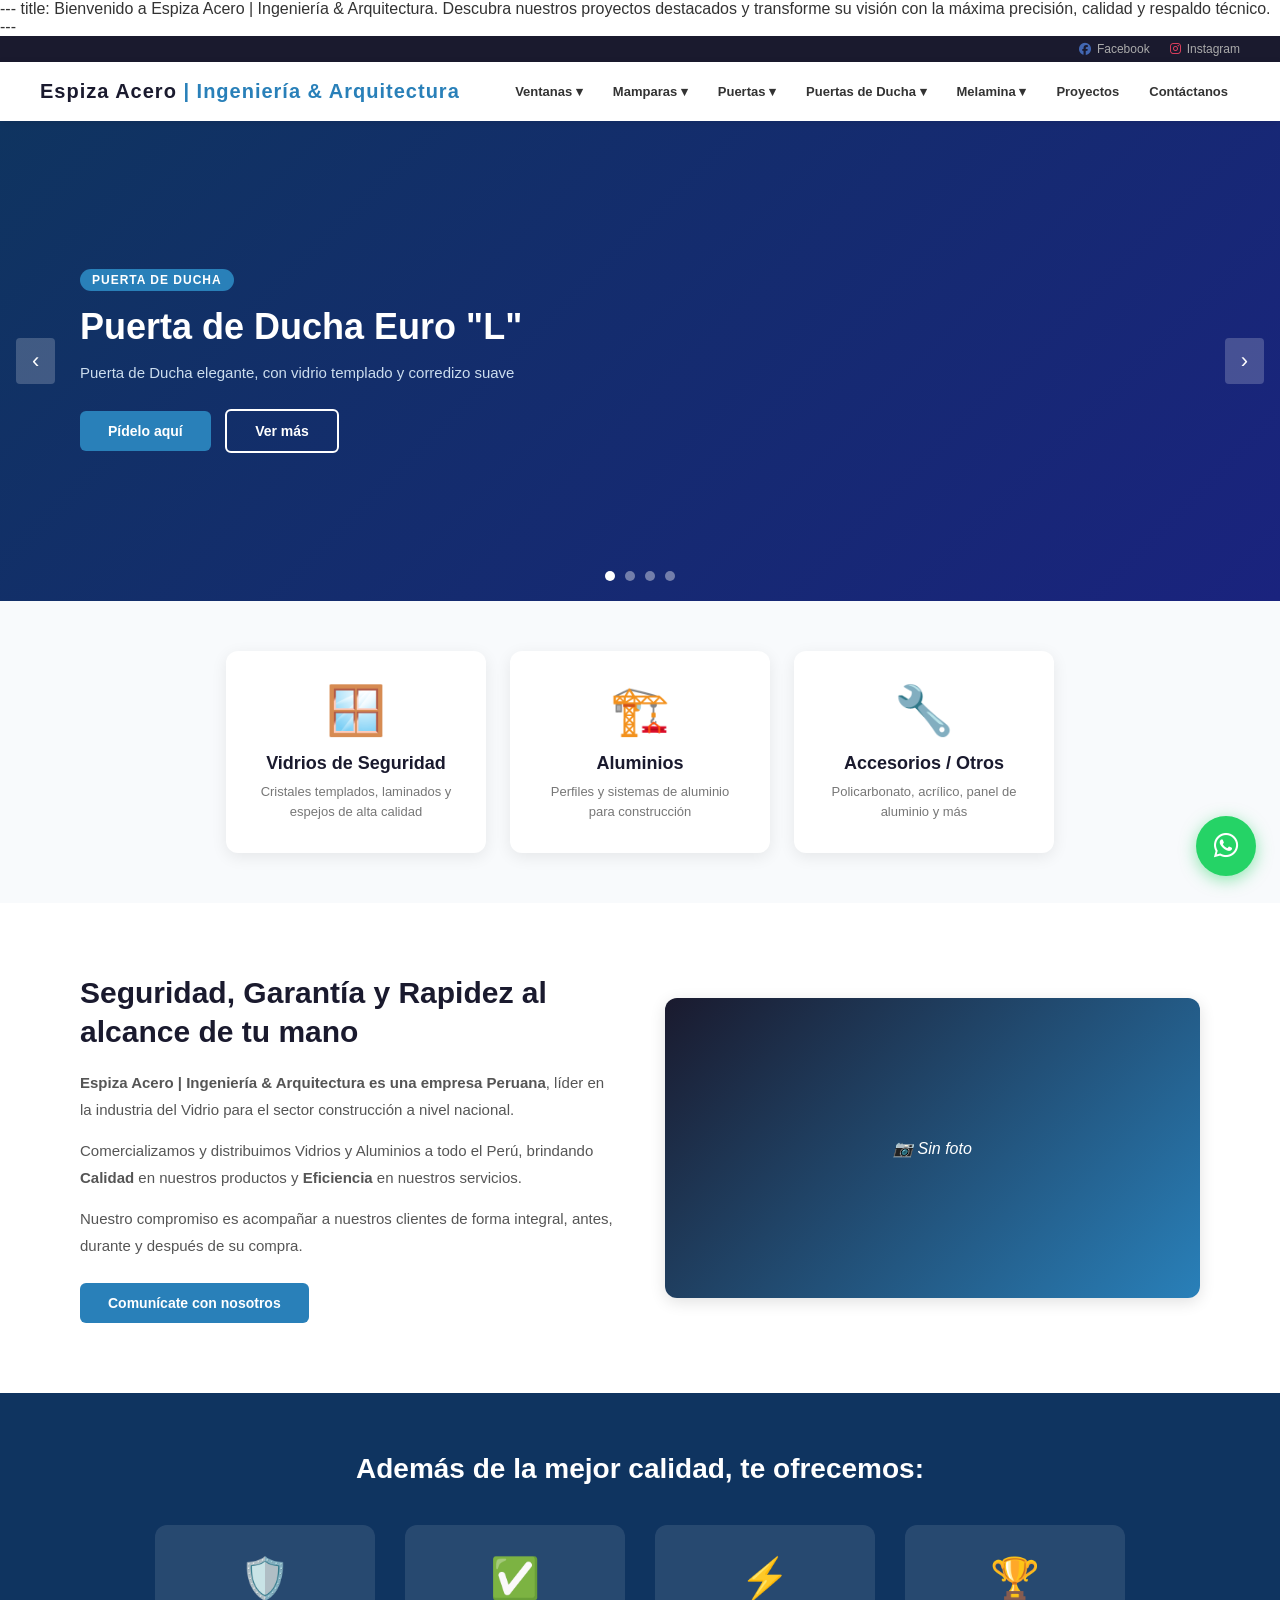
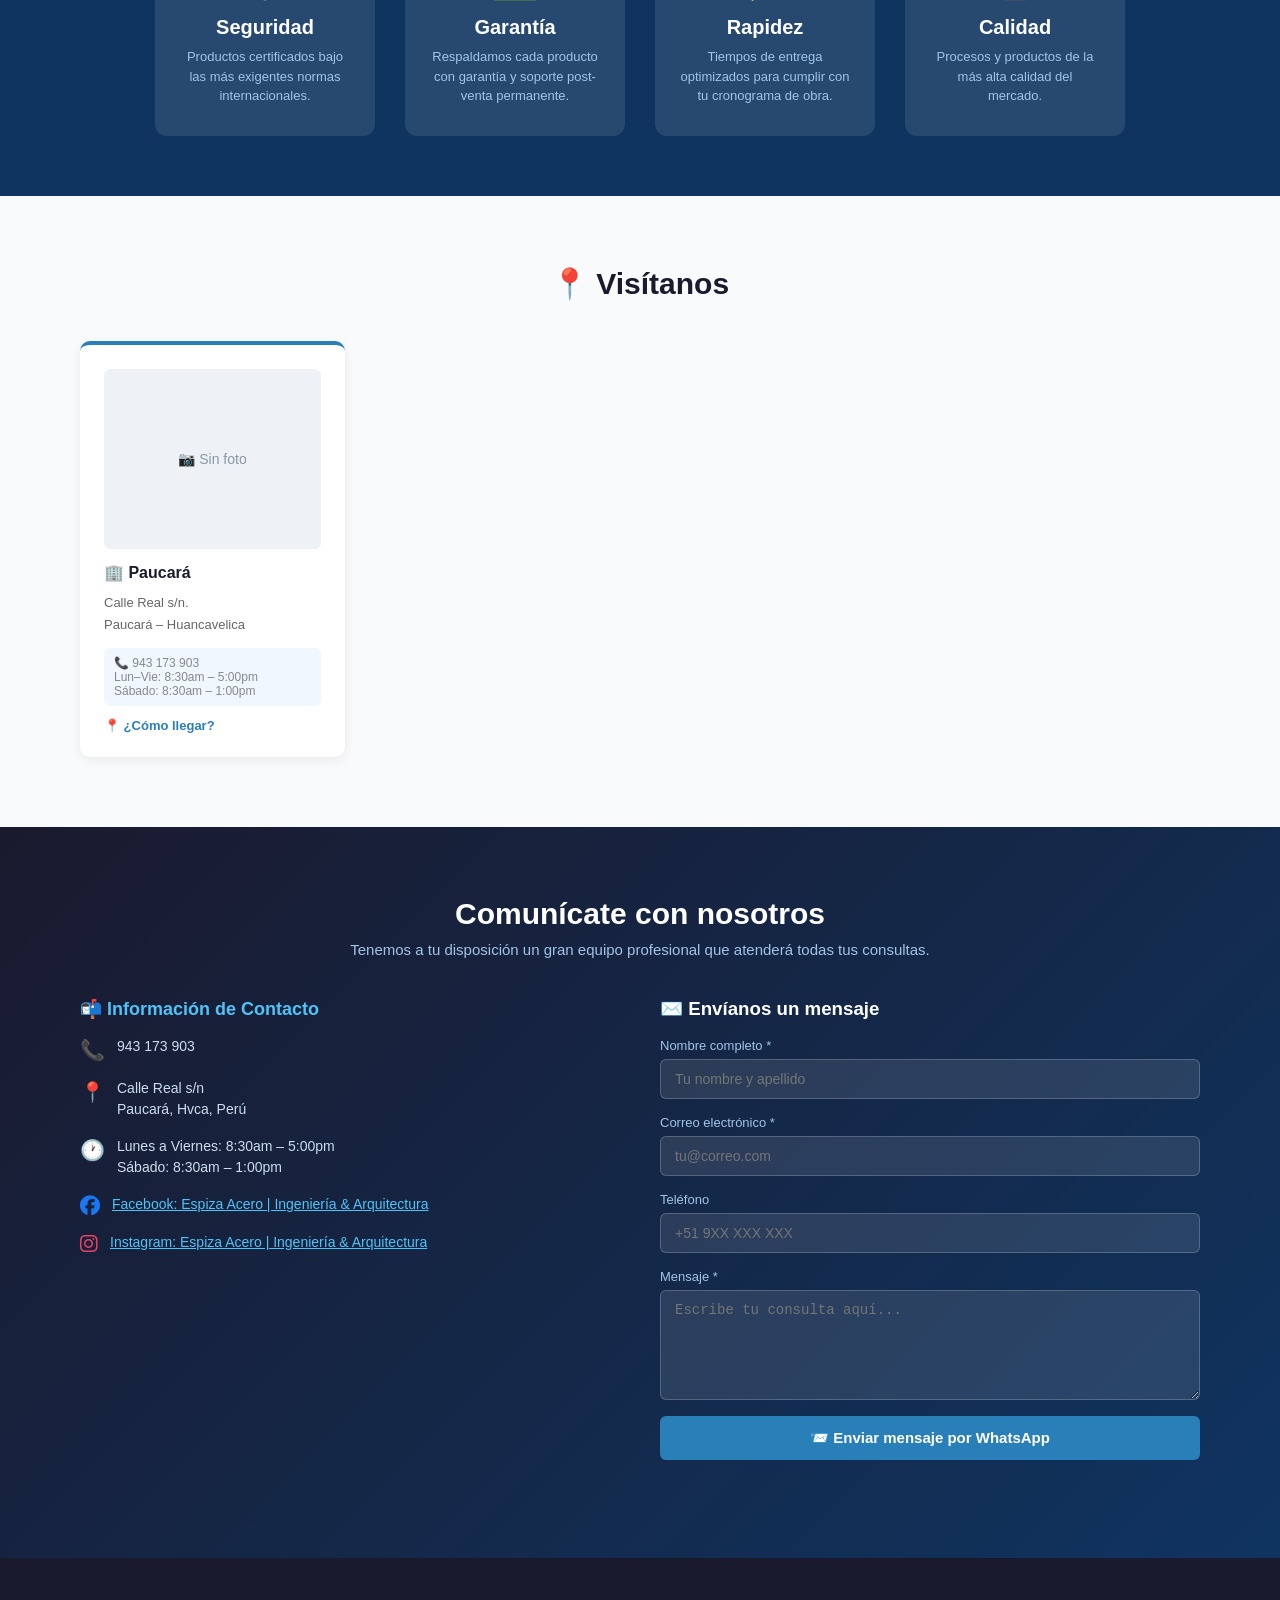
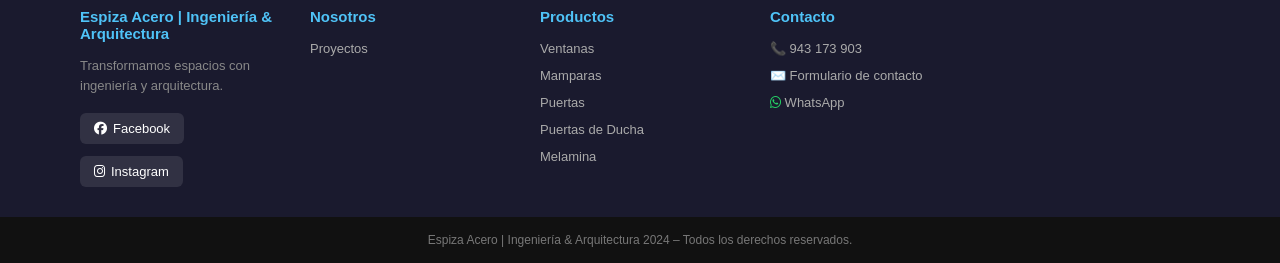
==== index.html @ 66618fb9 "Update Páginas “index”" ====
---
title: Bienvenido a Espiza Acero | Ingeniería & Arquitectura. Descubra nuestros
  proyectos destacados y transforme su visión con la máxima precisión, calidad y
  respaldo técnico.
---
<!DOCTYPE html>
<html lang="es">
<head>
  <meta charset="UTF-8">
  <meta name="viewport" content="width=device-width, initial-scale=1.0">
  <title>Espiza Acero | Ingeniería & Arquitectura</title>
  <link rel="stylesheet" href="style.css">
  <link rel="stylesheet" href="https://cdnjs.cloudflare.com/ajax/libs/font-awesome/6.4.0/css/all.min.css">
</head>
<body>

<div class="topbar" id="topbar"></div>
<nav id="nav"></nav>

<!-- SLIDER -->
<div class="slider">
  <button class="arrow arrow-left" id="slidePrev" aria-label="Anterior">&#8249;</button>
  <button class="arrow arrow-right" id="slideNext" aria-label="Siguiente">&#8250;</button>
  <div class="slides" id="slides"></div>
  <div class="slider-btns" id="slideDots"></div>
</div>

<!-- CATEGORÍAS -->
<div class="categorias" id="categorias"></div>

<!-- SOBRE NOSOTROS -->
<section class="sobre">
  <div class="sobre-texto" id="sobreTexto"></div>
  <div class="sobre-imagen" id="sobreImagen"></div>
</section>

<!-- VALORES -->
<div class="valores">
  <h2 id="valoresTitulo"></h2>
  <div class="valores-grid" id="valores"></div>
</div>

<!-- SEDES -->
<div class="sedes" id="sedes">
  <h2 id="sedesTitulo"></h2>
  <div class="sedes-grid" id="sedesGrid"></div>
</div>

<!-- CONTACTO -->
<div id="contacto">
  <h2 id="contactoTitulo"></h2>
  <p class="sub" id="contactoSub"></p>
  <div class="contacto-grid">
    <div class="contacto-info" id="contactoInfo"></div>
    <div class="contacto-form">
      <h3>✉️ Envíanos un mensaje</h3><br>
      <div class="form-group"><label for="fNombre">Nombre completo *</label><input id="fNombre" type="text" placeholder="Tu nombre y apellido"></div>
      <div class="form-group"><label for="fCorreo">Correo electrónico *</label><input id="fCorreo" type="email" placeholder="tu@correo.com"></div>
      <div class="form-group"><label for="fTel">Teléfono</label><input id="fTel" type="tel" placeholder="+51 9XX XXX XXX"></div>
      <div class="form-group"><label for="fMensaje">Mensaje *</label><textarea id="fMensaje" placeholder="Escribe tu consulta aquí..."></textarea></div>
      <button class="btn-send" id="enviar">📨 Enviar mensaje por WhatsApp</button>
      <p id="formAviso" class="form-aviso"></p>
    </div>
  </div>
</div>

<footer id="footer"></footer>
<div class="footer-bottom" id="footer-bottom"></div>
<div class="whatsapp-widget" id="whatsapp"></div>
<button class="scroll-top" id="scrollTop" aria-label="Subir">↑</button>

<script src="js/site.js"></script>
<script>
  const E = window.Espiza;

  Promise.all([E.iniciar('inicio'), E.cargar('data/inicio.json')]).then(([s, d]) => {

    /* ── Slider ── */
    const slides = document.getElementById('slides');
    const dots = document.getElementById('slideDots');
    slides.innerHTML = d.slides.map((x, i) => `
      <div class="slide tema-${E.esc(x.tema || 'azul')}">
        <div class="slide-bg" style="background-image:url('${E.esc(E.ruta(x.imagen))}')"></div>
        <div class="slide-content">
          ${x.etiqueta ? `<span class="slide-badge">${E.esc(x.etiqueta)}</span>` : ''}
          <h2>${E.esc(x.titulo)}</h2>
          <p>${E.esc(x.texto)}</p>
          ${x.boton ? `<a href="${E.esc(x.boton_enlace || '#contacto')}" class="btn">${E.esc(x.boton)}</a>` : ''}
          ${x.boton2 ? `<a href="${E.esc(x.boton2_enlace || '#')}" class="btn btn-outline">${E.esc(x.boton2)}</a>` : ''}
        </div>
      </div>`).join('');
    dots.innerHTML = d.slides.map((_, i) => `<button class="dot${i ? '' : ' active'}" aria-label="Diapositiva ${i + 1}"></button>`).join('');

    let actual = 0, timer;
    const total = d.slides.length;
    const puntos = dots.querySelectorAll('.dot');
    function ir(n) {
      actual = (n + total) % total;
      slides.style.transform = `translateX(-${actual * 100}%)`;
      puntos.forEach((p, i) => p.classList.toggle('active', i === actual));
    }
    function reiniciar() { clearInterval(timer); if (total > 1) timer = setInterval(() => ir(actual + 1), 5000); }
    puntos.forEach((p, i) => p.addEventListener('click', () => { ir(i); reiniciar(); }));
    document.getElementById('slidePrev').addEventListener('click', () => { ir(actual - 1); reiniciar(); });
    document.getElementById('slideNext').addEventListener('click', () => { ir(actual + 1); reiniciar(); });
    reiniciar();

    /* ── Categorías ── */
    document.getElementById('categorias').innerHTML = d.categorias.map((c) => `
      <a href="${E.esc(c.enlace || '#')}" class="cat-card">
        <div class="cat-icon">${E.esc(c.emoji)}</div>
        <h3>${E.esc(c.titulo)}</h3>
        <p>${E.esc(c.texto)}</p>
      </a>`).join('');

    /* ── Sobre nosotros ── */
    document.getElementById('sobreTexto').innerHTML = `
      <h2>${E.esc(d.sobre.titulo)}</h2>
      ${d.sobre.parrafos.map((p) => `<p>${E.fmt(p)}</p>`).join('')}
      ${d.sobre.boton ? `<a href="#contacto" class="btn" style="margin-top:10px;">${E.esc(d.sobre.boton)}</a>` : ''}`;
    const foto = E.img(d.sobre.imagen, s.nombre, 'sobre-foto');
    document.getElementById('sobreImagen').appendChild(foto);

    /* ── Valores ── */
    document.getElementById('valoresTitulo').textContent = d.valores_titulo;
    document.getElementById('valores').innerHTML = d.valores.map((v) => `
      <div class="valor"><div class="valor-icon">${E.esc(v.emoji)}</div><h3>${E.esc(v.titulo)}</h3><p>${E.esc(v.texto)}</p></div>`).join('');

    /* ── Sedes ── */
    document.getElementById('sedesTitulo').textContent = d.sedes_titulo;
    const grid = document.getElementById('sedesGrid');
    d.sedes.forEach((x) => {
      const card = document.createElement('div');
      card.className = 'sede-card';
      const f = E.img(x.foto, x.nombre, 'sede-foto');
      card.appendChild(f);
      card.insertAdjacentHTML('beforeend', `
        <h3>${E.esc(x.nombre)}</h3>
        <p>${E.fmt(x.direccion)}</p>
        <div class="horario">${E.fmt(x.detalle)}</div>
        ${x.mapa ? `<a href="${E.esc(x.mapa)}" target="_blank" rel="noopener">📍 ¿Cómo llegar?</a>` : ''}`);
      grid.appendChild(card);
    });

    /* ── Contacto ── */
    document.getElementById('contactoTitulo').textContent = d.contacto_titulo;
    document.getElementById('contactoSub').textContent = d.contacto_subtitulo;
    document.getElementById('contactoInfo').innerHTML = `
      <h3>📬 Información de Contacto</h3>
      <div class="info-item"><span class="info-icon">📞</span><p>${E.esc(s.telefono)}</p></div>
      <div class="info-item"><span class="info-icon">📍</span><p>${E.fmt(s.direccion)}</p></div>
      <div class="info-item"><span class="info-icon">🕐</span><p>${E.fmt(s.horario)}</p></div>
      <div class="info-item"><span class="info-icon"><i class="fab fa-facebook" style="color:#1877f2;"></i></span>
        <p><a href="${E.esc(s.facebook)}" style="color:#4fc3f7;" target="_blank" rel="noopener">Facebook: ${E.esc(s.nombre)} | ${E.esc(s.subtitulo)}</a></p></div>
      <div class="info-item"><span class="info-icon"><i class="fab fa-instagram" style="color:#E4405F;"></i></span>
        <p><a href="${E.esc(s.instagram)}" style="color:#4fc3f7;" target="_blank" rel="noopener">Instagram: ${E.esc(s.nombre)} | ${E.esc(s.subtitulo)}</a></p></div>`;

    // El formulario abre WhatsApp con el mensaje ya escrito
    document.getElementById('enviar').addEventListener('click', () => {
      const v = (id) => document.getElementById(id).value.trim();
      const aviso = document.getElementById('formAviso');
      if (!v('fNombre') || !v('fCorreo') || !v('fMensaje')) {
        aviso.textContent = 'Completa tu nombre, correo y mensaje.';
        return;
      }
      aviso.textContent = '';
      const texto = `Hola, soy ${v('fNombre')}.\n${v('fMensaje')}\n\nCorreo: ${v('fCorreo')}` + (v('fTel') ? `\nTeléfono: ${v('fTel')}` : '');
      window.open(E.wa(texto), '_blank', 'noopener');
    });
  }).catch((e) => {
    console.error(e);
    document.getElementById('slides').innerHTML = '<div class="aviso-error">No se pudo cargar el contenido. Abre la web desde un servidor (no con doble clic en el archivo).</div>';
  });
</script>
</body>
</html>
---- style.css ----
/* ══════════════════════════════════════════
   ESPIZA ACERO | Ingeniería & Arquitectura
   style.css
══════════════════════════════════════════ */

/* ── RESET & BASE ── */
* { margin: 0; padding: 0; box-sizing: border-box; }
html { scroll-behavior: smooth; }
body { font-family: 'Segoe UI', Arial, sans-serif; color: #333; }

/* ── TOPBAR ── */
.topbar {
  background: #1a1a2e;
  color: #aaa;
  font-size: 12px;
  padding: 6px 40px;
  display: flex;
  justify-content: flex-end;
  gap: 20px;
  flex-wrap: wrap;
}
.topbar a {
  color: #aaa;
  text-decoration: none;
  display: flex;
  align-items: center;
  gap: 6px;
}
.topbar a:hover { color: #4fc3f7; }
.topbar .fab.fa-facebook { color: #4267B2; }
.topbar .fab.fa-instagram { color: #E4405F; }

/* ── NAVEGACIÓN ── */
nav {
  background: #fff;
  padding: 14px 40px;
  display: flex;
  align-items: center;
  justify-content: space-between;
  flex-wrap: wrap;
  gap: 10px;
  box-shadow: 0 2px 8px rgba(0,0,0,0.1);
  position: sticky;
  top: 0;
  z-index: 100;
}
.logo {
  font-size: 20px;
  font-weight: bold;
  color: #1a1a2e;
  letter-spacing: 1px;
}
.logo span { color: #2980b9; }

/* Logo como imagen */
.logo-img {
  height: 48px;
  width: auto;
  object-fit: contain;
}

/* ── MENÚ ── */
.nav-links { display: flex; flex-wrap: wrap; gap: 6px; list-style: none; }
.nav-links > li { position: relative; }
.nav-links > li > a {
  color: #333;
  text-decoration: none;
  font-size: 13px;
  padding: 8px 12px;
  display: block;
  border-radius: 4px;
  transition: background .2s, color .2s;
  font-weight: 600;
}
.nav-links > li > a:hover,
.nav-links > li > a.active { background: #2980b9; color: #fff; }

/* ── DROPDOWN BÁSICO ── */
.dropdown {
  display: none;
  position: absolute;
  top: 100%;
  left: 0;
  background: #fff;
  min-width: 200px;
  box-shadow: 0 4px 12px rgba(0,0,0,0.15);
  border-radius: 6px;
  overflow: hidden;
  z-index: 200;
}
.nav-links > li:hover .dropdown { display: block; }
.dropdown a {
  display: flex;
  align-items: center;
  gap: 10px;
  padding: 10px 16px;
  color: #333;
  text-decoration: none;
  font-size: 13px;
  border-bottom: 1px solid #f0f0f0;
  transition: background .2s;
}
.dropdown a:hover { background: #eaf4fb; color: #2980b9; }

/* ── DROPDOWN CON IMÁGENES ── */
.dropdown-img {
  min-width: 240px;
}
.dropdown-img a {
  padding: 8px 14px;
  gap: 12px;
}

/* Miniatura en el dropdown */
.dropdown-thumb {
  width: 60px;
  height: 45px;
  object-fit: cover;
  border-radius: 4px;
  border: 1px solid #e0e0e0;
  flex-shrink: 0;
}
.dropdown-img a span {
  font-size: 13px;
  font-weight: 500;
}

/* ── SLIDER ── */
.slider { position: relative; overflow: hidden; height: 480px; background: #0f3460; }
.slides { display: flex; transition: transform .6s ease; height: 100%; }
.slide {
  min-width: 100%;
  height: 100%;
  display: flex;
  align-items: center;
  padding: 0 80px;
  position: relative;
  overflow: hidden;
}
.slide-bg {
  position: absolute;
  inset: 0;
  background-size: cover;
  background-position: center;
  opacity: .35;
}
.slide-content { position: relative; z-index: 2; max-width: 500px; color: #fff; }
.slide-badge {
  background: #2980b9;
  color: #fff;
  font-size: 12px;
  font-weight: bold;
  padding: 4px 12px;
  border-radius: 20px;
  display: inline-block;
  margin-bottom: 14px;
  letter-spacing: 1px;
  text-transform: uppercase;
}
.slide-content h2 { font-size: 36px; line-height: 1.2; margin-bottom: 12px; }
.slide-content p { font-size: 15px; color: #cde; margin-bottom: 24px; line-height: 1.6; }

/* Botones slider */
.btn {
  display: inline-block;
  padding: 12px 28px;
  background: #2980b9;
  color: #fff;
  text-decoration: none;
  border-radius: 6px;
  font-weight: bold;
  font-size: 14px;
  transition: background .2s, transform .1s;
}
.btn:hover { background: #1a6fa3; transform: translateY(-1px); }
.btn-outline { background: transparent; border: 2px solid #fff; margin-left: 10px; }
.btn-outline:hover { background: #fff; color: #0f3460; }

/* Puntos y flechas */
.slider-btns {
  position: absolute;
  bottom: 20px;
  left: 50%;
  transform: translateX(-50%);
  display: flex;
  gap: 10px;
  z-index: 10;
}
.dot {
  width: 10px; height: 10px;
  border-radius: 50%;
  background: rgba(255,255,255,.4);
  cursor: pointer;
  transition: background .3s;
  border: none;
}
.dot.active { background: #fff; }
.arrow {
  position: absolute;
  top: 50%;
  transform: translateY(-50%);
  background: rgba(255,255,255,.2);
  border: none;
  color: #fff;
  font-size: 22px;
  padding: 10px 16px;
  cursor: pointer;
  z-index: 10;
  border-radius: 4px;
  transition: background .2s;
}
.arrow:hover { background: rgba(255,255,255,.4); }
.arrow-left { left: 16px; }
.arrow-right { right: 16px; }

/* ── CATEGORÍAS ── */
.categorias {
  display: flex;
  justify-content: center;
  gap: 24px;
  padding: 50px 40px;
  flex-wrap: wrap;
  background: #f8fafc;
}
.cat-card {
  background: #fff;
  border-radius: 12px;
  padding: 32px 28px;
  text-align: center;
  box-shadow: 0 4px 16px rgba(0,0,0,0.08);
  cursor: pointer;
  transition: transform .2s, box-shadow .2s;
  flex: 1;
  min-width: 200px;
  max-width: 260px;
  text-decoration: none;
  color: #333;
}
.cat-card:hover { transform: translateY(-6px); box-shadow: 0 8px 24px rgba(41,128,185,.18); }
.cat-icon { font-size: 48px; margin-bottom: 14px; }
.cat-card h3 { font-size: 18px; color: #1a1a2e; margin-bottom: 8px; }
.cat-card p { font-size: 13px; color: #777; line-height: 1.5; }

/* ── SOBRE NOSOTROS ── */
.sobre {
  display: flex;
  gap: 50px;
  align-items: center;
  padding: 70px 80px;
  flex-wrap: wrap;
  background: #fff;
}
.sobre-texto { flex: 1; min-width: 280px; }
.sobre-texto h2 { font-size: 30px; color: #1a1a2e; margin-bottom: 18px; line-height: 1.3; }
.sobre-texto p { font-size: 15px; color: #555; line-height: 1.8; margin-bottom: 14px; }
.sobre-imagen { flex: 1; min-width: 280px; }

/* Foto de empresa real */
.sobre-foto {
  width: 100%;
  height: 300px;
  object-fit: cover;
  border-radius: 12px;
  box-shadow: 0 4px 16px rgba(0,0,0,0.12);
}

/* Placeholder si no hay foto */
.img-placeholder {
  width: 100%;
  height: 300px;
  background: linear-gradient(135deg, #1a1a2e, #2980b9);
  border-radius: 12px;
  display: flex;
  align-items: center;
  justify-content: center;
  color: #fff;
  font-size: 16px;
  font-style: italic;
}

/* ── VALORES ── */
.valores { background: #0f3460; color: #fff; padding: 60px 80px; text-align: center; }
.valores h2 { font-size: 28px; margin-bottom: 40px; }
.valores-grid { display: flex; justify-content: center; gap: 30px; flex-wrap: wrap; }
.valor {
  background: rgba(255,255,255,.1);
  border-radius: 12px;
  padding: 30px 24px;
  flex: 1;
  min-width: 180px;
  max-width: 220px;
}
.valor-icon { font-size: 40px; margin-bottom: 14px; }
.valor h3 { font-size: 20px; margin-bottom: 8px; }
.valor p { font-size: 13px; color: #a0c4e8; line-height: 1.5; }

/* ── SEDES ── */
.sedes { padding: 70px 80px; background: #f8fafc; }
.sedes h2 { text-align: center; font-size: 30px; color: #1a1a2e; margin-bottom: 40px; }
.sedes-grid { display: grid; grid-template-columns: repeat(auto-fill, minmax(260px, 1fr)); gap: 20px; }
.sede-card {
  background: #fff;
  border-radius: 10px;
  padding: 24px;
  box-shadow: 0 3px 12px rgba(0,0,0,.07);
  border-top: 4px solid #2980b9;
}

/* Foto de sede */
.sede-foto {
  width: 100%;
  height: 180px;
  object-fit: cover;
  border-radius: 6px;
  margin-bottom: 14px;
}

.sede-card h3 { color: #1a1a2e; font-size: 16px; margin-bottom: 10px; }
.sede-card p { font-size: 13px; color: #666; line-height: 1.7; margin-bottom: 12px; }
.sede-card .horario {
  font-size: 12px;
  color: #888;
  background: #f0f7ff;
  padding: 8px 10px;
  border-radius: 6px;
  margin-bottom: 12px;
}
.sede-card a { color: #2980b9; font-size: 13px; text-decoration: none; font-weight: bold; }
.sede-card a:hover { text-decoration: underline; }

/* ── CONTACTO ── */
#contacto {
  padding: 70px 80px;
  background: linear-gradient(135deg, #1a1a2e, #0f3460);
  color: #fff;
}
#contacto h2 { font-size: 30px; text-align: center; margin-bottom: 10px; }
#contacto .sub { text-align: center; color: #a0c4e8; margin-bottom: 40px; font-size: 15px; }
.contacto-grid { display: flex; gap: 40px; flex-wrap: wrap; }
.contacto-info { flex: 1; min-width: 260px; }
.contacto-info h3 { font-size: 18px; margin-bottom: 16px; color: #4fc3f7; }
.info-item { display: flex; gap: 12px; margin-bottom: 16px; align-items: flex-start; }
.info-icon { font-size: 20px; margin-top: 2px; }
.info-item p { font-size: 14px; color: #cde; line-height: 1.5; }
.contacto-form { flex: 1; min-width: 280px; }
.form-group { margin-bottom: 16px; }
.form-group label { display: block; font-size: 13px; color: #a0c4e8; margin-bottom: 6px; }
.form-group input,
.form-group textarea,
.form-group select {
  width: 100%;
  padding: 11px 14px;
  background: rgba(255,255,255,.1);
  border: 1px solid rgba(255,255,255,.2);
  border-radius: 6px;
  color: #fff;
  font-size: 14px;
  outline: none;
  transition: border .2s;
}
.form-group input:focus,
.form-group textarea:focus { border-color: #4fc3f7; }
.form-group textarea { height: 110px; resize: vertical; }
.btn-send {
  width: 100%;
  padding: 13px;
  background: #2980b9;
  color: #fff;
  border: none;
  border-radius: 6px;
  font-size: 15px;
  font-weight: bold;
  cursor: pointer;
  transition: background .2s;
}
.btn-send:hover { background: #1a6fa3; }

/* ── FOOTER ── */
footer {
  background: #1a1a2e;
  color: #ccc;
  padding: 50px 80px 30px;
  display: grid;
  grid-template-columns: repeat(auto-fill, minmax(180px, 1fr));
  gap: 30px;
}
footer h4 { color: #4fc3f7; margin-bottom: 14px; font-size: 15px; }
footer ul { list-style: none; }
footer ul li { margin-bottom: 9px; }
footer ul li a { color: #aaa; text-decoration: none; font-size: 13px; transition: color .2s; }
footer ul li a:hover { color: #4fc3f7; }
.footer-social { display: flex; gap: 12px; margin-top: 10px; flex-wrap: wrap; }
.social-btn {
  background: rgba(255,255,255,.1);
  color: #fff;
  padding: 8px 14px;
  border-radius: 6px;
  text-decoration: none;
  font-size: 13px;
  transition: background .2s;
  display: flex;
  align-items: center;
  gap: 6px;
}
.social-btn:hover { background: #2980b9; }
.footer-bottom {
  background: #111;
  color: #777;
  text-align: center;
  padding: 16px;
  font-size: 12px;
}

/* ── WHATSAPP WIDGET ── */
.whatsapp-widget {
  position: fixed;
  bottom: 24px;
  right: 24px;
  z-index: 9999;
}
.wa-popup {
  display: none;
  background: #fff;
  border-radius: 16px;
  box-shadow: 0 8px 32px rgba(0,0,0,.22);
  width: 300px;
  overflow: hidden;
  margin-bottom: 14px;
  animation: fadeUp .3s ease;
}
.wa-popup.open { display: block; }
@keyframes fadeUp {
  from { opacity: 0; transform: translateY(20px); }
  to   { opacity: 1; transform: translateY(0); }
}
.wa-header {
  background: #25d366;
  padding: 16px 18px;
  display: flex;
  align-items: center;
  justify-content: space-between;
}
.wa-header-left { display: flex; align-items: center; gap: 10px; }
.wa-logo-icon {
  width: 36px; height: 36px;
  background: #fff;
  border-radius: 50%;
  display: flex;
  align-items: center;
  justify-content: center;
}
.wa-header h4 { color: #fff; font-size: 16px; margin: 0; font-weight: 700; }
.wa-close {
  background: rgba(0,0,0,.15);
  border: none;
  color: #fff;
  border-radius: 50%;
  width: 28px; height: 28px;
  cursor: pointer;
  font-size: 16px;
  display: flex;
  align-items: center;
  justify-content: center;
  transition: background .2s;
}
.wa-close:hover { background: rgba(0,0,0,.3); }
.wa-body { padding: 18px 16px 14px; }
.wa-bubble {
  background: #f0f0f0;
  border-radius: 12px 12px 12px 0;
  padding: 14px 16px;
  font-size: 15px;
  color: #333;
  line-height: 1.5;
  box-shadow: 0 1px 4px rgba(0,0,0,.08);
}
.wa-btn-chat {
  display: flex;
  align-items: center;
  justify-content: center;
  gap: 10px;
  background: #25d366;
  color: #fff;
  margin: 14px 16px 16px;
  padding: 13px;
  border-radius: 30px;
  text-decoration: none;
  font-weight: 700;
  font-size: 15px;
  transition: background .2s, transform .1s;
  box-shadow: 0 3px 10px rgba(37,211,102,.4);
}
.wa-btn-chat:hover { background: #1ebe5d; transform: scale(1.02); }
.wa-float {
  width: 60px; height: 60px;
  border-radius: 50%;
  background: #25d366;
  display: flex;
  align-items: center;
  justify-content: center;
  cursor: pointer;
  border: none;
  box-shadow: 0 4px 16px rgba(37,211,102,.5);
  transition: transform .2s, box-shadow .2s;
  margin-left: auto;
}
.wa-float:hover { transform: scale(1.1); box-shadow: 0 6px 20px rgba(37,211,102,.6); }

/* ── SCROLL TOP ── */
.scroll-top {
  position: fixed;
  bottom: 90px;
  right: 24px;
  background: #2980b9;
  color: #fff;
  border: none;
  border-radius: 50%;
  width: 42px; height: 42px;
  font-size: 18px;
  cursor: pointer;
  box-shadow: 0 3px 8px rgba(0,0,0,.2);
  display: none !important;
  z-index: 999;
}

/* ── RESPONSIVE ── */
@media (max-width: 768px) {
  nav { padding: 12px 20px; }
  .slide { padding: 0 30px; }
  .slide-content h2 { font-size: 24px; }
  .sobre, .sedes, #contacto { padding: 40px 20px; }
  footer { padding: 40px 20px 20px; }
  .dropdown-img { min-width: 200px; }
  .dropdown-thumb { width: 50px; height: 38px; }
}

/* ══════════════════════════════════════════
   AÑADIDOS PARA LA VERSIÓN EDITABLE
══════════════════════════════════════════ */

/* ── Fondos de los slides (se elige "tema" en el panel) ── */
.slide.tema-azul   { background: linear-gradient(135deg,#0f3460,#1a237e); }
.slide.tema-verde  { background: linear-gradient(135deg,#1b5e20,#0f3460); }
.slide.tema-morado { background: linear-gradient(135deg,#4a148c,#0f3460); }
.slide.tema-rojo   { background: linear-gradient(135deg,#b71c1c,#0f3460); }

/* ── Cabecera de páginas de producto y proyectos ── */
.producto-hero { color: #fff; padding: 60px 80px; text-align: center; }
.producto-hero.tema-azul  { background: linear-gradient(135deg,#0f3460,#1a237e); }
.producto-hero.tema-verde { background: linear-gradient(135deg,#1b5e20,#0f3460); }
.producto-hero h1 { font-size: 36px; margin-bottom: 10px; }
.producto-hero p  { font-size: 16px; color: #a0c4e8; }

.breadcrumb { background: #f8fafc; padding: 12px 80px; font-size: 13px; color: #888; }
.breadcrumb a { color: #2980b9; text-decoration: none; }
.breadcrumb a:hover { text-decoration: underline; }

/* ── Galería ── */
.galeria-section { padding: 60px 80px; max-width: 1200px; margin: 0 auto; }
.galeria-section h2 {
  font-size: 24px; color: #1a1a2e; margin-bottom: 10px;
  border-left: 4px solid #2980b9; padding-left: 12px;
}
.subtitulo { font-size: 14px; color: #888; margin-bottom: 30px; padding-left: 16px; }
.galeria-grid {
  display: grid;
  grid-template-columns: repeat(auto-fill, minmax(280px, 1fr));
  gap: 24px;
  margin-bottom: 50px;
}
.galeria-item {
  border-radius: 12px; overflow: hidden; background: #fff; cursor: pointer;
  box-shadow: 0 4px 16px rgba(0,0,0,0.1);
  transition: transform .2s, box-shadow .2s;
}
.galeria-item:hover,
.galeria-item:focus-visible { transform: translateY(-6px); box-shadow: 0 8px 24px rgba(41,128,185,.25); outline: none; }
.galeria-item img { width: 100%; height: 240px; object-fit: cover; display: block; }
.galeria-item-info { padding: 16px; }
.galeria-item-info h4 { font-size: 16px; color: #1a1a2e; margin-bottom: 6px; }
.galeria-item-info p  { font-size: 13px; color: #888; line-height: 1.5; }
.galeria-item-info .tag {
  display: inline-block; background: #eaf4fb; color: #2980b9;
  font-size: 11px; padding: 3px 10px; border-radius: 20px; margin-top: 8px; font-weight: 600;
}

/* Recuadro cuando una foto no existe todavía */
.img-vacia {
  display: flex; align-items: center; justify-content: center;
  background: #eef2f6; color: #8a97a6; font-size: 14px; min-height: 120px;
}
.galeria-item .img-vacia { height: 240px; }
.sede-card .img-vacia { height: 180px; border-radius: 6px; margin-bottom: 14px; }
.sobre-imagen .img-vacia {
  height: 300px; border-radius: 12px;
  background: linear-gradient(135deg, #1a1a2e, #2980b9); color: #fff; font-style: italic; font-size: 16px;
}

/* ── Visor de fotos ── */
.lightbox {
  display: none; position: fixed; inset: 0; background: rgba(0,0,0,.88);
  z-index: 9999; align-items: center; justify-content: center; flex-direction: column;
}
.lightbox.open { display: flex; }
.lightbox img { max-width: 90%; max-height: 80vh; border-radius: 8px; box-shadow: 0 8px 32px rgba(0,0,0,.5); }
.lightbox-close {
  position: absolute; top: 20px; right: 28px; color: #fff; font-size: 36px;
  cursor: pointer; background: none; border: none;
}
.lightbox-caption { color: #fff; margin-top: 14px; font-size: 15px; text-align: center; padding: 0 20px; }
.lightbox-nav {
  position: absolute; top: 50%; transform: translateY(-50%);
  background: rgba(255,255,255,.2); border: none; color: #fff;
  font-size: 28px; padding: 10px 18px; cursor: pointer; border-radius: 4px; transition: background .2s;
}
.lightbox-nav:hover { background: rgba(255,255,255,.4); }
.lightbox-prev { left: 16px; }
.lightbox-next { right: 16px; }

/* ── Llamado a la acción ── */
.cta-producto { background: #0f3460; color: #fff; text-align: center; padding: 50px 40px; }
.cta-producto h2 { font-size: 26px; margin-bottom: 12px; }
.cta-producto p  { color: #a0c4e8; margin-bottom: 24px; }

/* ── Avisos ── */
.aviso-error { padding: 80px 40px; text-align: center; color: #666; font-size: 16px; }
.slides .aviso-error { color: #fff; width: 100%; }
.form-aviso { color: #ffab91; font-size: 13px; margin-top: 10px; min-height: 18px; }

/* ── Menú en celular: se abre al tocar ── */
.nav-links > li.open .dropdown { display: block; }

@media (max-width: 768px) {
  .producto-hero, .galeria-section, .breadcrumb { padding-left: 20px; padding-right: 20px; }
  .producto-hero h1 { font-size: 26px; }
  .nav-links { width: 100%; }
  .nav-links > li > a { padding: 8px 10px; }
  .dropdown { position: static; box-shadow: none; border: 1px solid #eee; }
  .galeria-item img, .galeria-item .img-vacia { height: 200px; }
}

@media (prefers-reduced-motion: reduce) {
  .slides { transition: none; }
  .galeria-item, .cat-card { transition: none; }
}
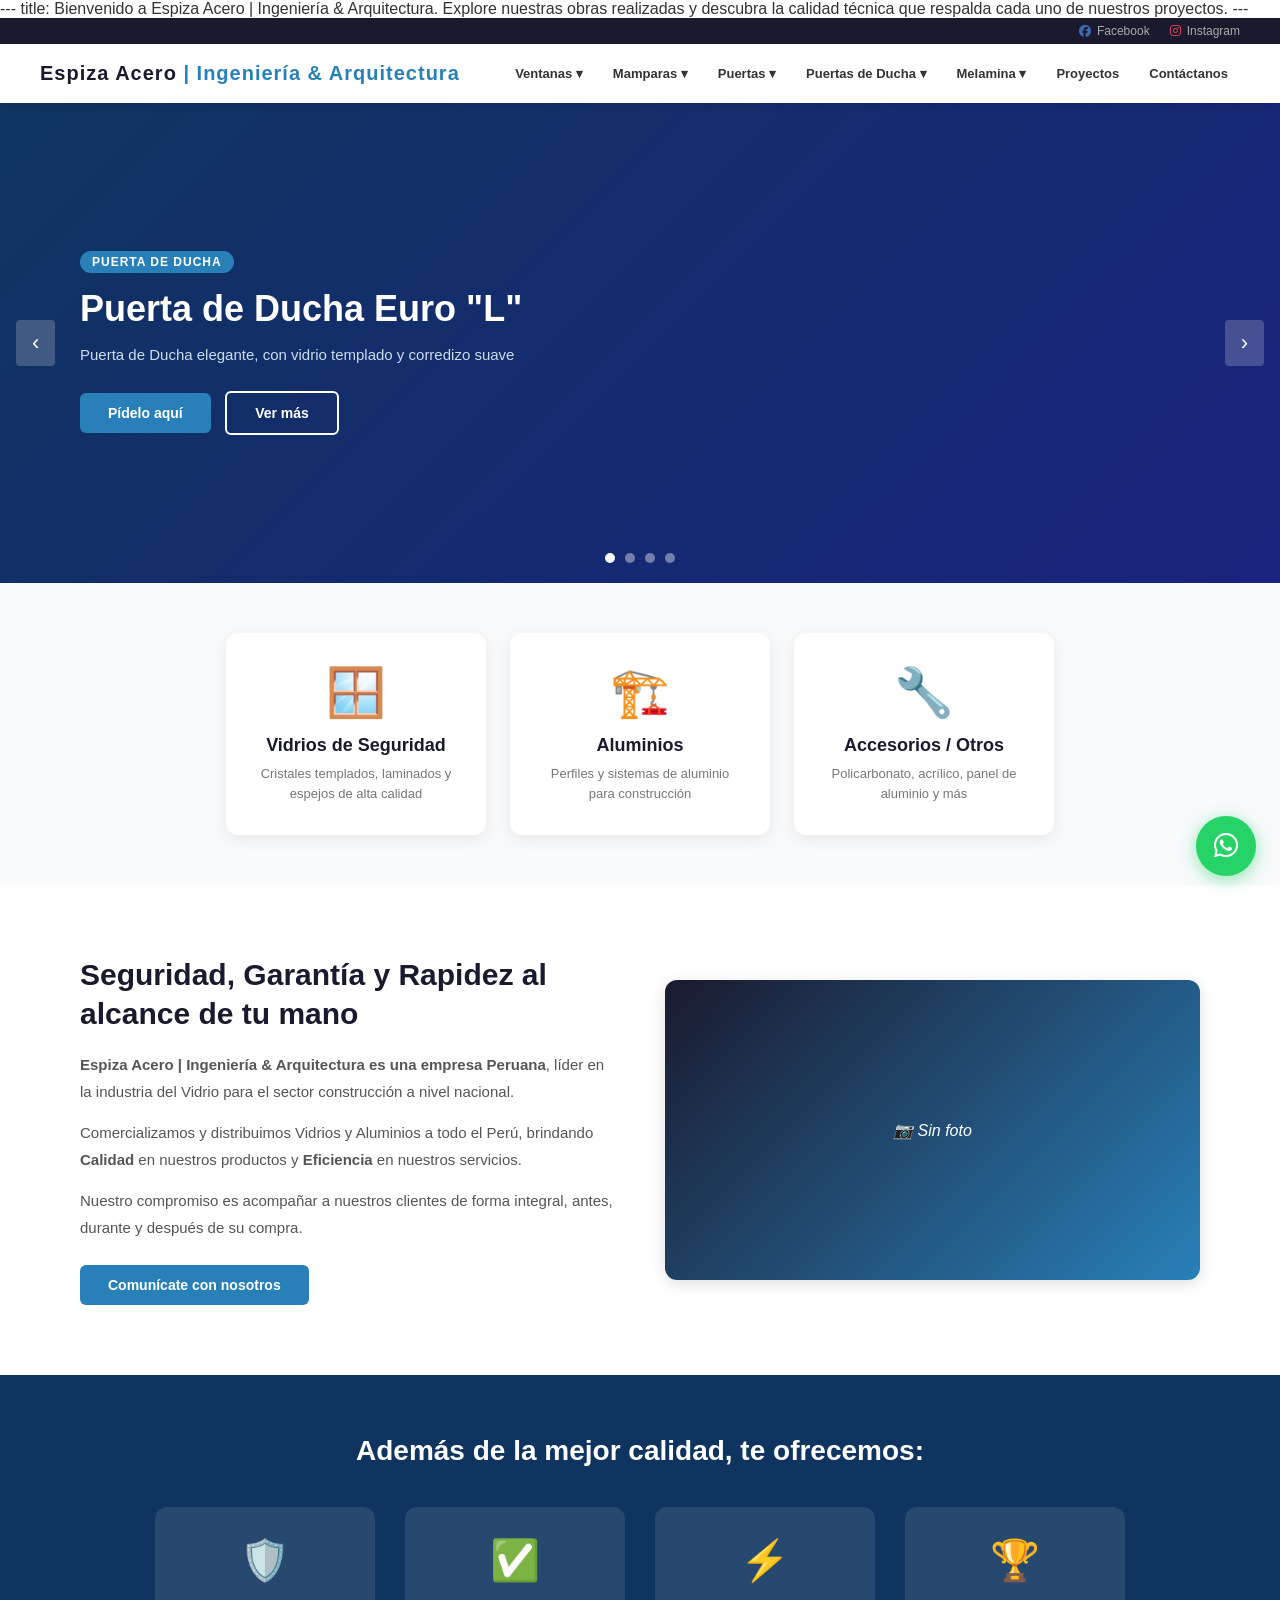
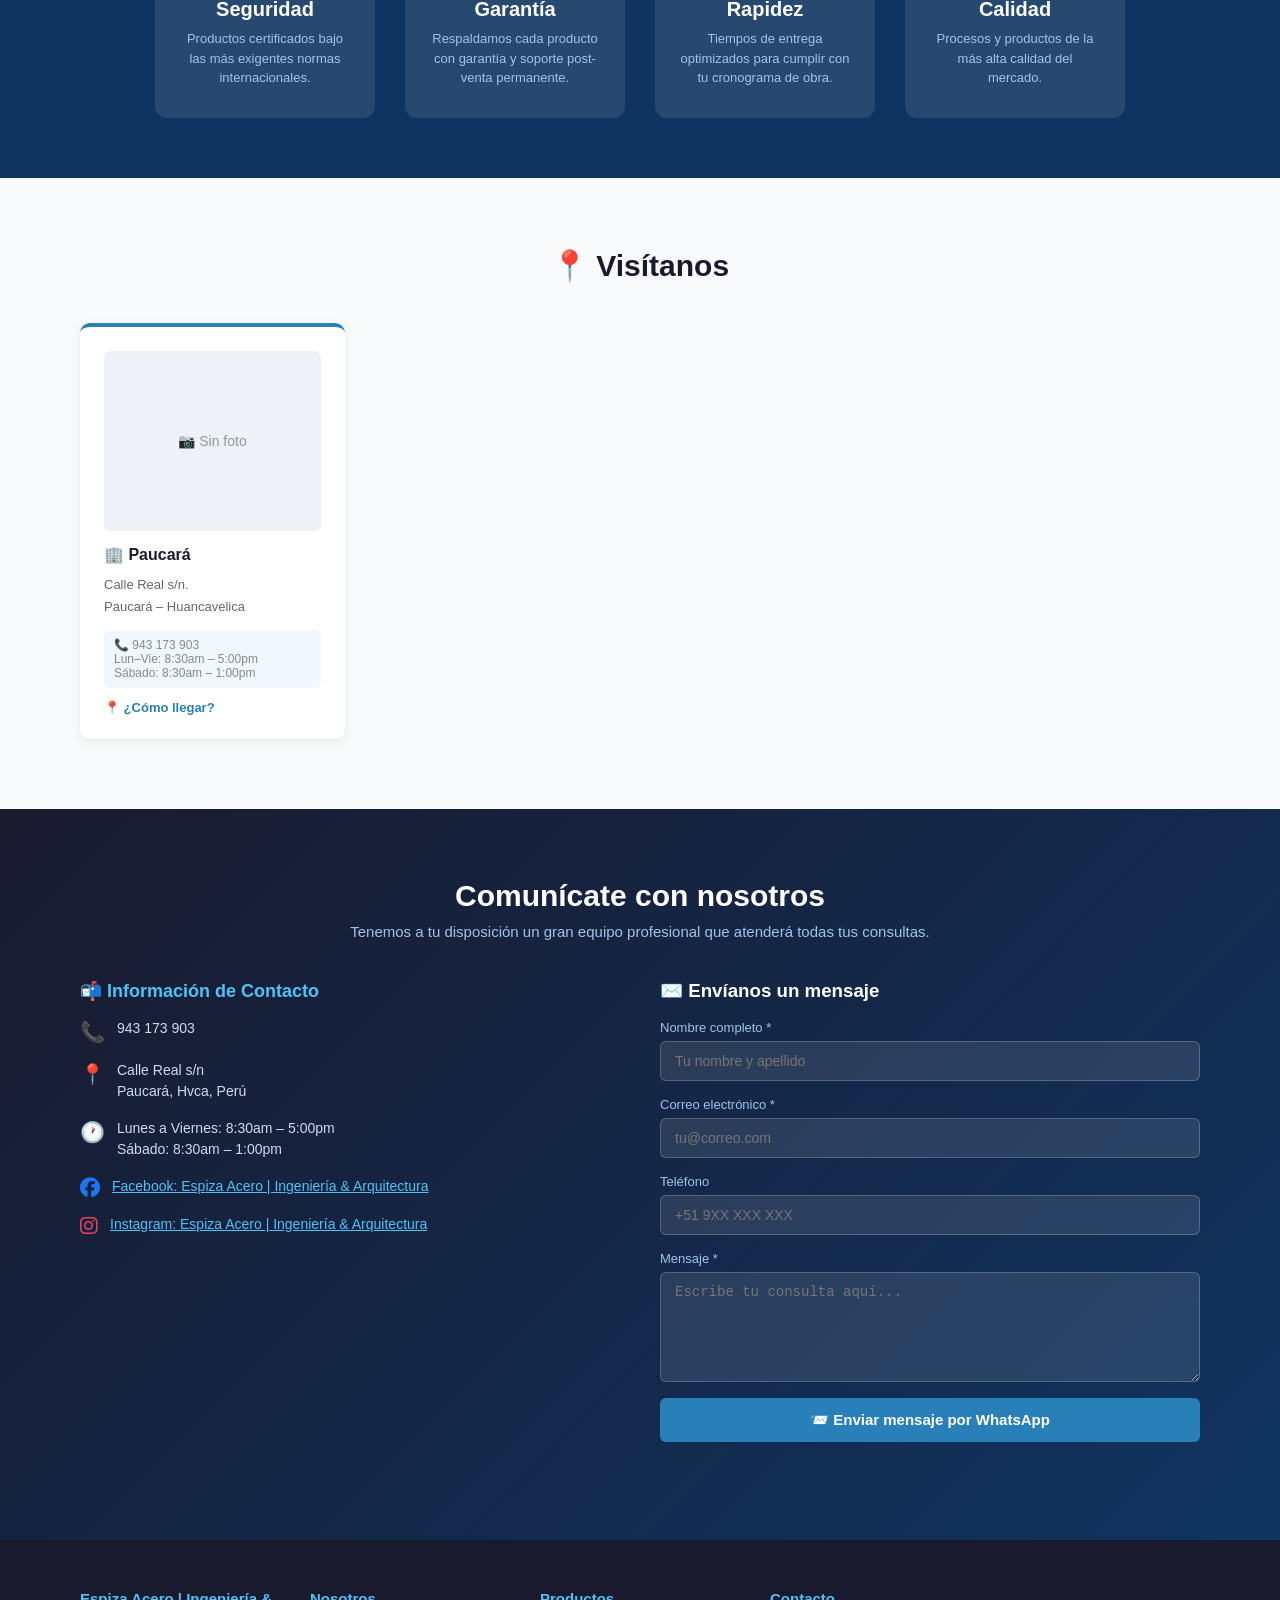
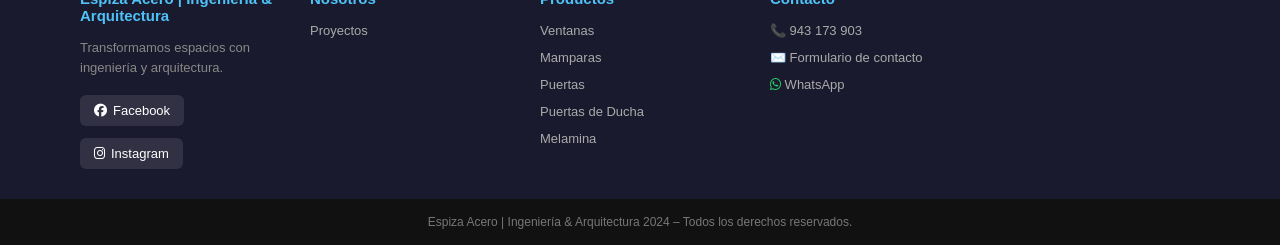
==== commit 041e55c1: "Update Páginas “index”" ====
--- a/index.html
+++ b/index.html
@@ -1,7 +1,7 @@
 ---
-title: Bienvenido a Espiza Acero | Ingeniería & Arquitectura. Descubra nuestros
-  proyectos destacados y transforme su visión con la máxima precisión, calidad y
-  respaldo técnico.
+title: Bienvenido a Espiza Acero | Ingeniería & Arquitectura. Explore nuestras
+  obras realizadas y descubra la calidad técnica que respalda cada uno de
+  nuestros proyectos.
 ---
 <!DOCTYPE html>
 <html lang="es">
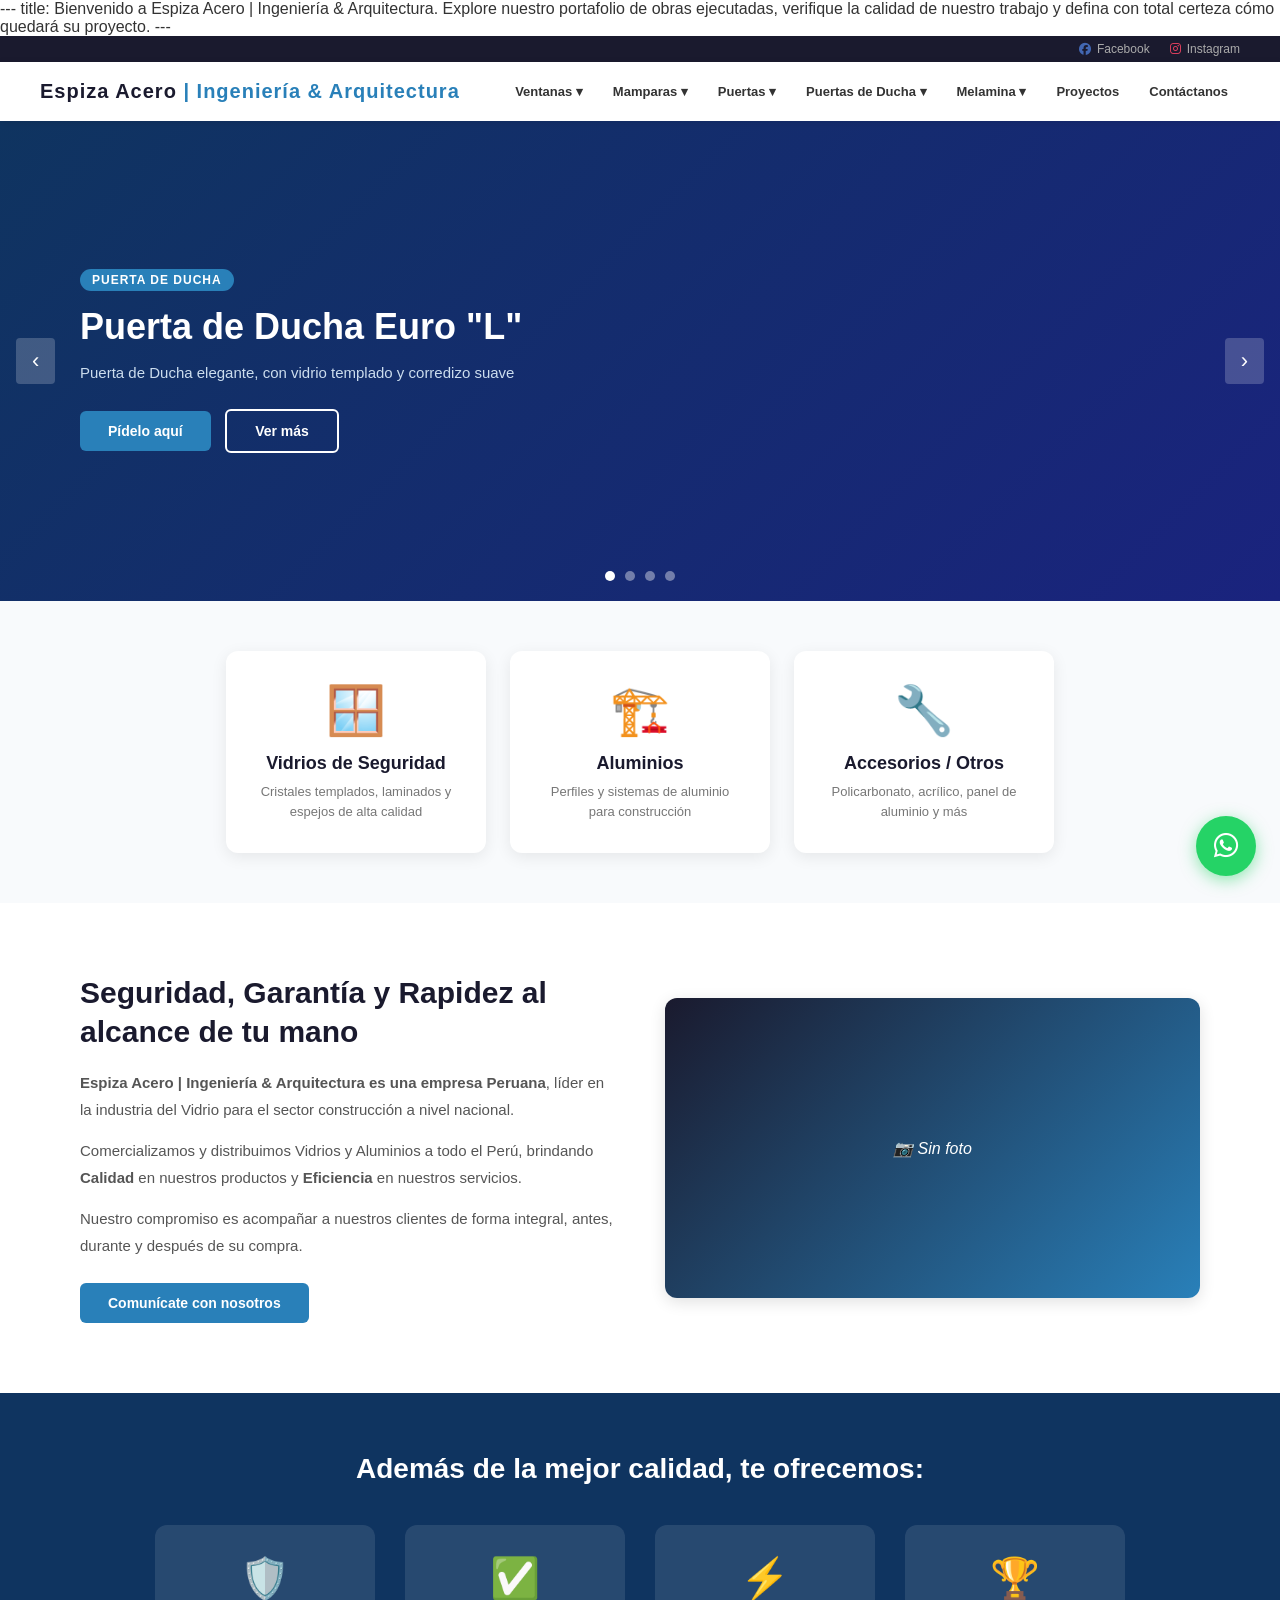
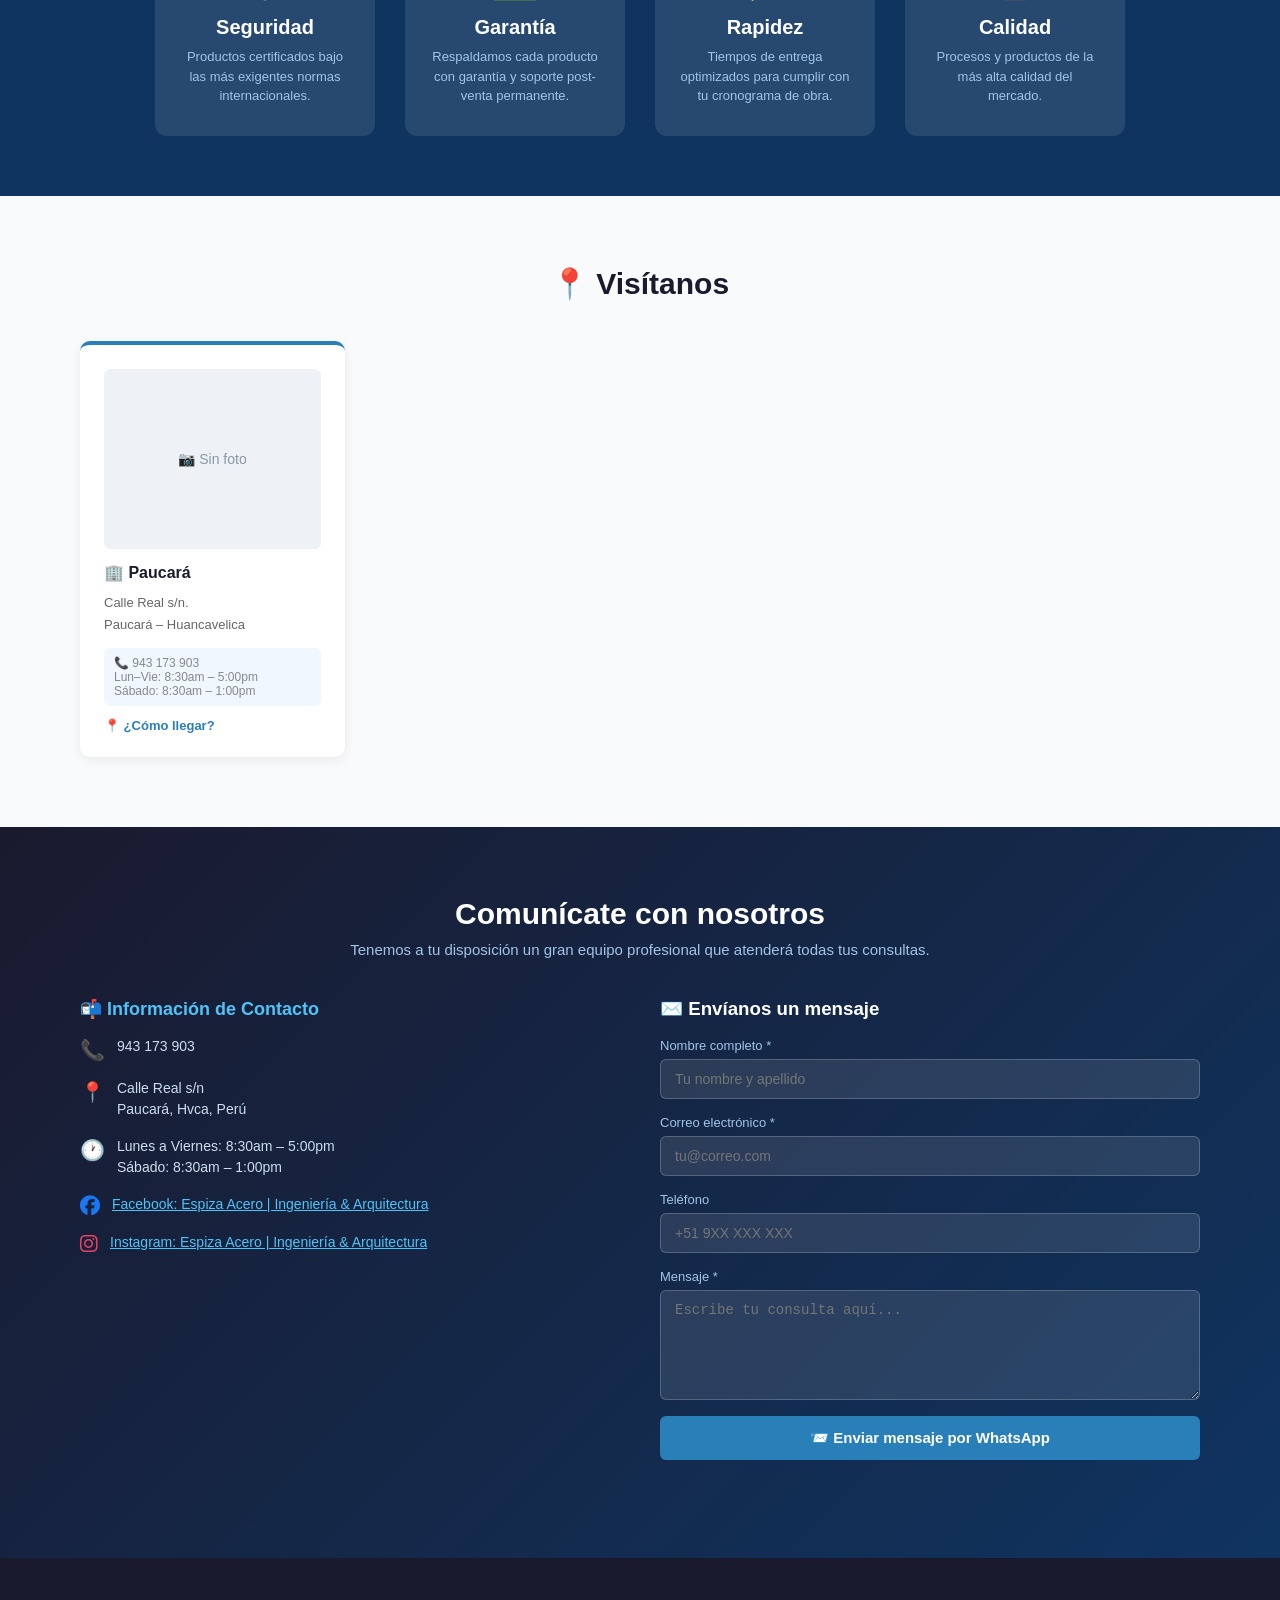
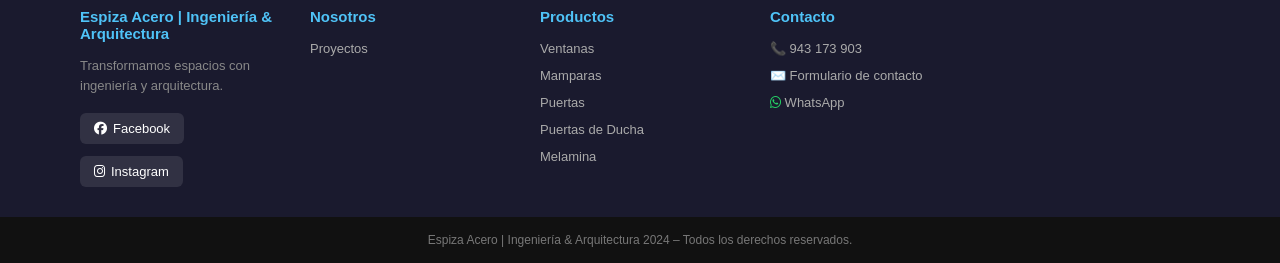
==== commit 7d385838: "Update Páginas “index”" ====
--- a/index.html
+++ b/index.html
@@ -1,7 +1,7 @@
 ---
-title: Bienvenido a Espiza Acero | Ingeniería & Arquitectura. Explore nuestras
-  obras realizadas y descubra la calidad técnica que respalda cada uno de
-  nuestros proyectos.
+title: Bienvenido a Espiza Acero | Ingeniería & Arquitectura. Explore nuestro
+  portafolio de obras ejecutadas, verifique la calidad de nuestro trabajo y
+  defina con total certeza cómo quedará su proyecto.
 ---
 <!DOCTYPE html>
 <html lang="es">
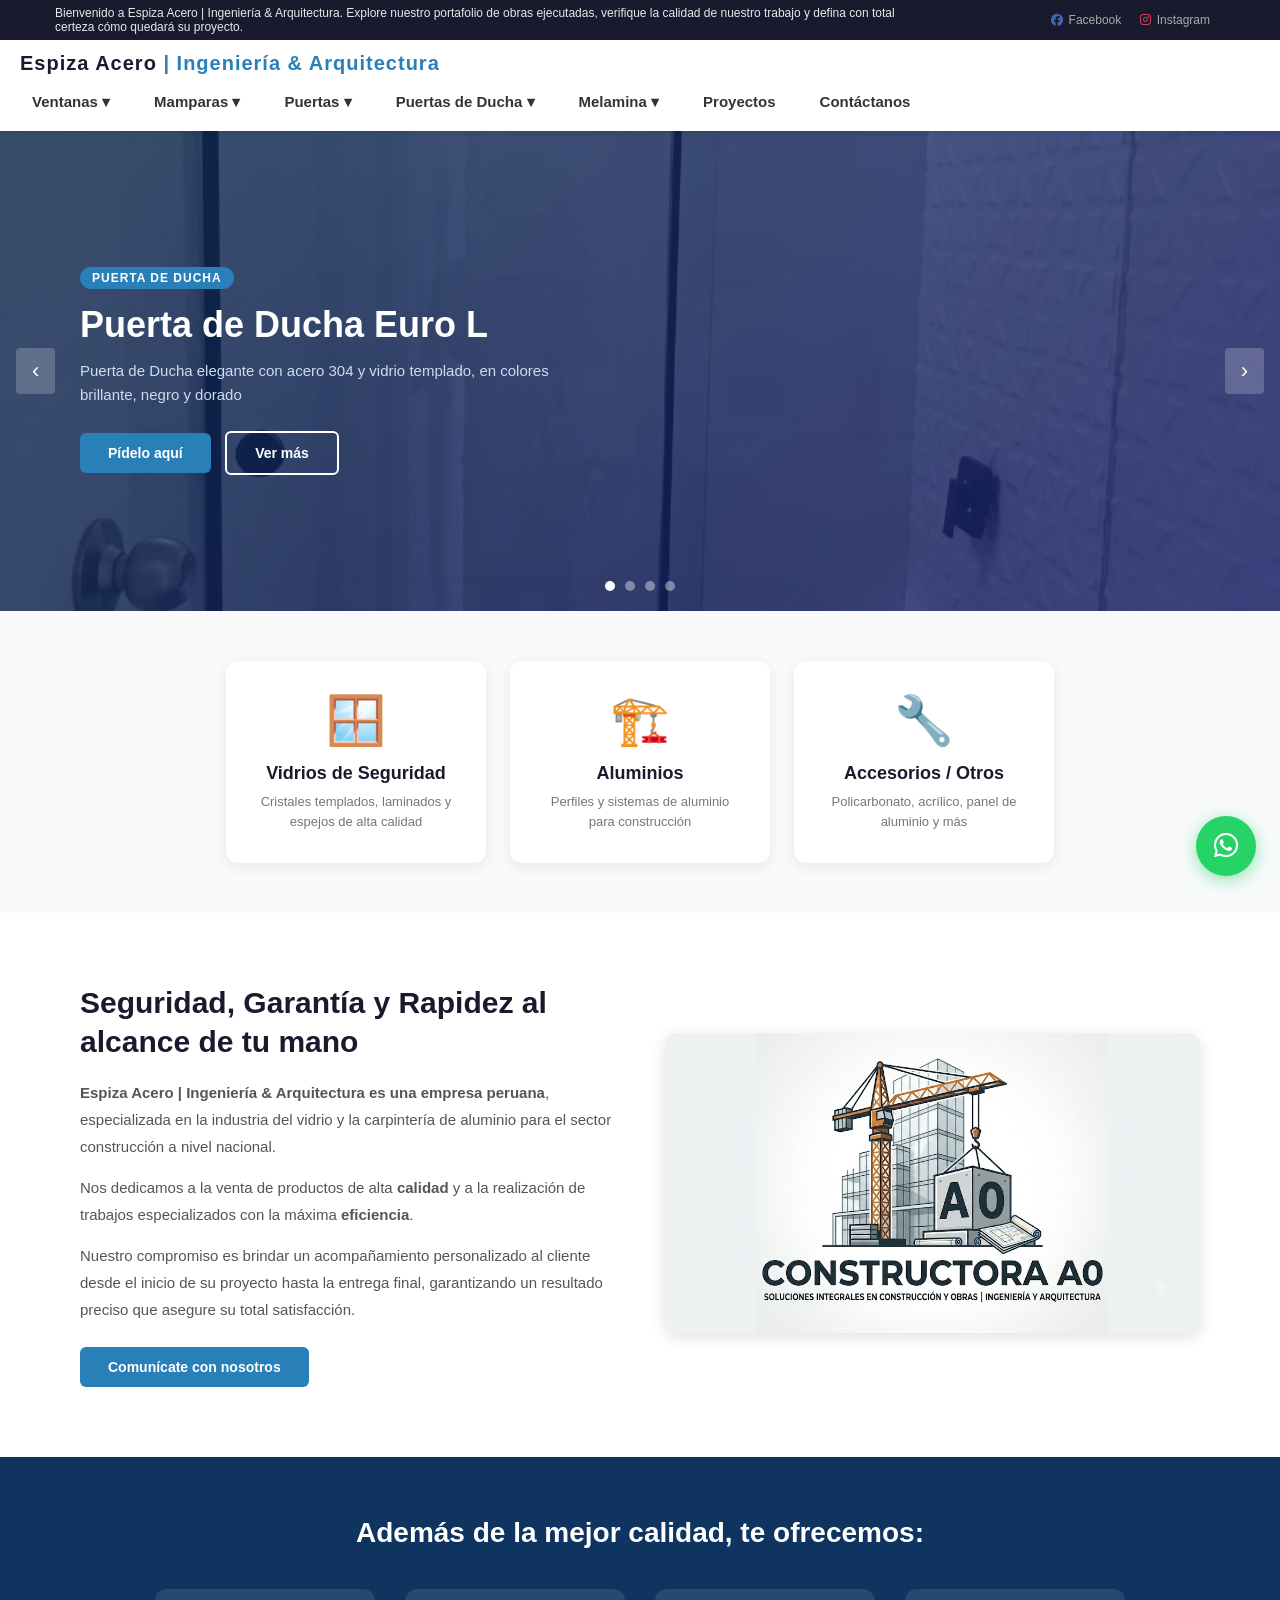
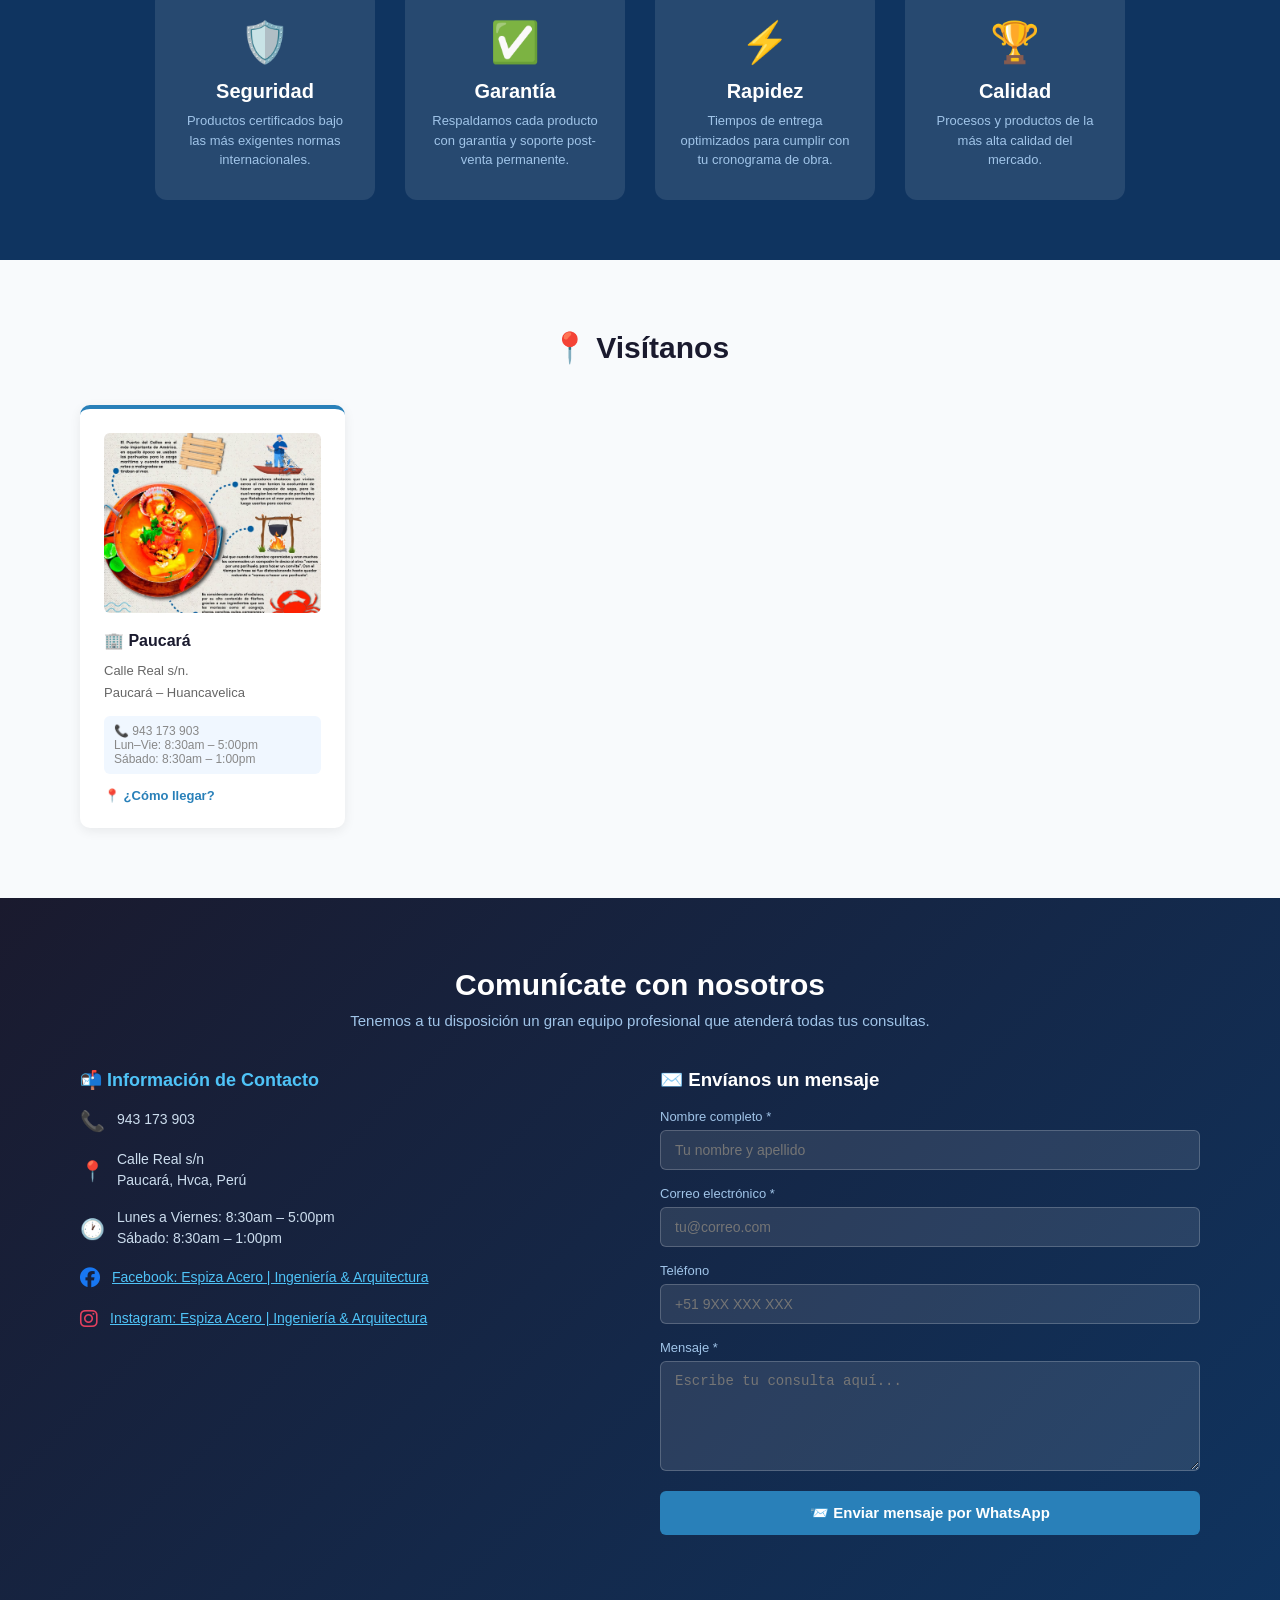
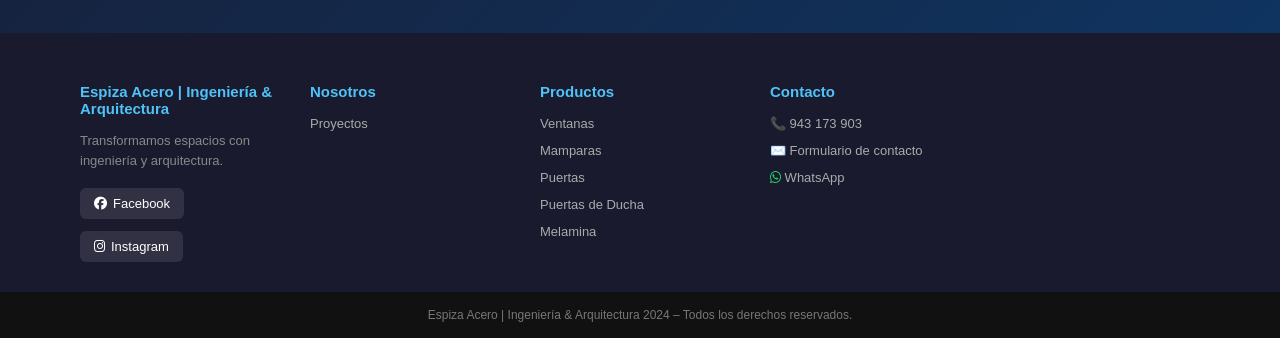
==== commit e5ab7f97: "Alineados Facebook e Instagram en una sola linea" ====
--- a/index.html
+++ b/index.html
@@ -1,8 +1,3 @@
----
-title: Bienvenido a Espiza Acero | Ingeniería & Arquitectura. Explore nuestro
-  portafolio de obras ejecutadas, verifique la calidad de nuestro trabajo y
-  defina con total certeza cómo quedará su proyecto.
----
 <!DOCTYPE html>
 <html lang="es">
 <head>
@@ -74,6 +69,20 @@
   const E = window.Espiza;
 
   Promise.all([E.iniciar('inicio'), E.cargar('data/inicio.json')]).then(([s, d]) => {
+
+    /* ── Barra Superior: Integra tu mensaje en la franja negra ── */
+    const topbar = document.getElementById('topbar');
+    if (topbar) {
+      const contenidoOriginal = topbar.innerHTML;
+      topbar.innerHTML = `
+        <div style="display: flex; justify-content: space-between; align-items: center; width: 100%; padding: 0 15px; flex-wrap: wrap; gap: 10px;">
+          <span style="font-size: 12px; color: #ffffff; opacity: 0.9; max-width: 75%;">
+            Bienvenido a Espiza Acero | Ingeniería & Arquitectura. Explore nuestro portafolio de obras ejecutadas, verifique la calidad de nuestro trabajo y defina con total certeza cómo quedará su proyecto.
+          </span>
+          <div>${contenidoOriginal}</div>
+        </div>
+      `;
+    }
 
     /* ── Slider ── */
     const slides = document.getElementById('slides');
@@ -173,4 +182,4 @@
   });
 </script>
 </body>
-</html>
+</html>
--- a/style.css
+++ b/style.css
@@ -643,3 +643,76 @@
   .slides { transition: none; }
   .galeria-item, .cat-card { transition: none; }
 }
+/* Estilos generales de la cabecera / menú */
+#nav {
+  display: flex;
+  justify-content: space-between;
+  align-items: center;
+  background-color: #ffffff;
+  padding: 12px 20px;
+  box-shadow: 0 2px 5px rgba(0,0,0,0.1);
+  position: relative;
+  z-index: 1000;
+}
+
+/* Enlaces del menú en pantalla grande */
+#nav .nav-links {
+  display: flex;
+  list-style: none;
+  gap: 20px;
+  margin: 0;
+  padding: 0;
+}
+
+#nav .nav-links a {
+  text-decoration: none;
+  color: #333333;
+  font-weight: 600;
+  font-size: 15px;
+}
+
+/* Botón de 3 líneas (Hamburguesa) */
+.nav-toggle {
+  display: none;
+  background: none;
+  border: none;
+  font-size: 26px;
+  cursor: pointer;
+  color: #111111;
+}
+
+/* 📱 ADAPTACIÓN PARA CELULARES (Menos de 768px) */
+@media (max-width: 768px) {
+  .nav-toggle {
+    display: block; /* Muestra las 3 líneas a la derecha en celular */
+  }
+
+  #nav .nav-links {
+    display: none; /* Oculta la lista de enlaces por defecto */
+    flex-direction: column;
+    position: absolute;
+    top: 100%;
+    left: 0;
+    width: 100%;
+    background-color: #ffffff;
+    padding: 15px 20px;
+    box-shadow: 0 4px 6px rgba(0,0,0,0.15);
+  }
+
+  #nav .nav-links.active {
+    display: flex; /* Despliega el menú cuando se presiona el botón */
+  }
+}
+/* Forzar que las redes sociales y contactos de la barra superior estén en una sola línea */
+.topbar, .topbar > div, .info-item {
+  display: flex;
+  align-items: center;
+  flex-direction: row;
+}
+
+/* Espaciado horizontal entre los íconos de Facebook e Instagram */
+.topbar a, .info-item a {
+  display: inline-flex;
+  align-items: center;
+  margin-right: 15px; /* Espacio entre Facebook e Instagram */
+}
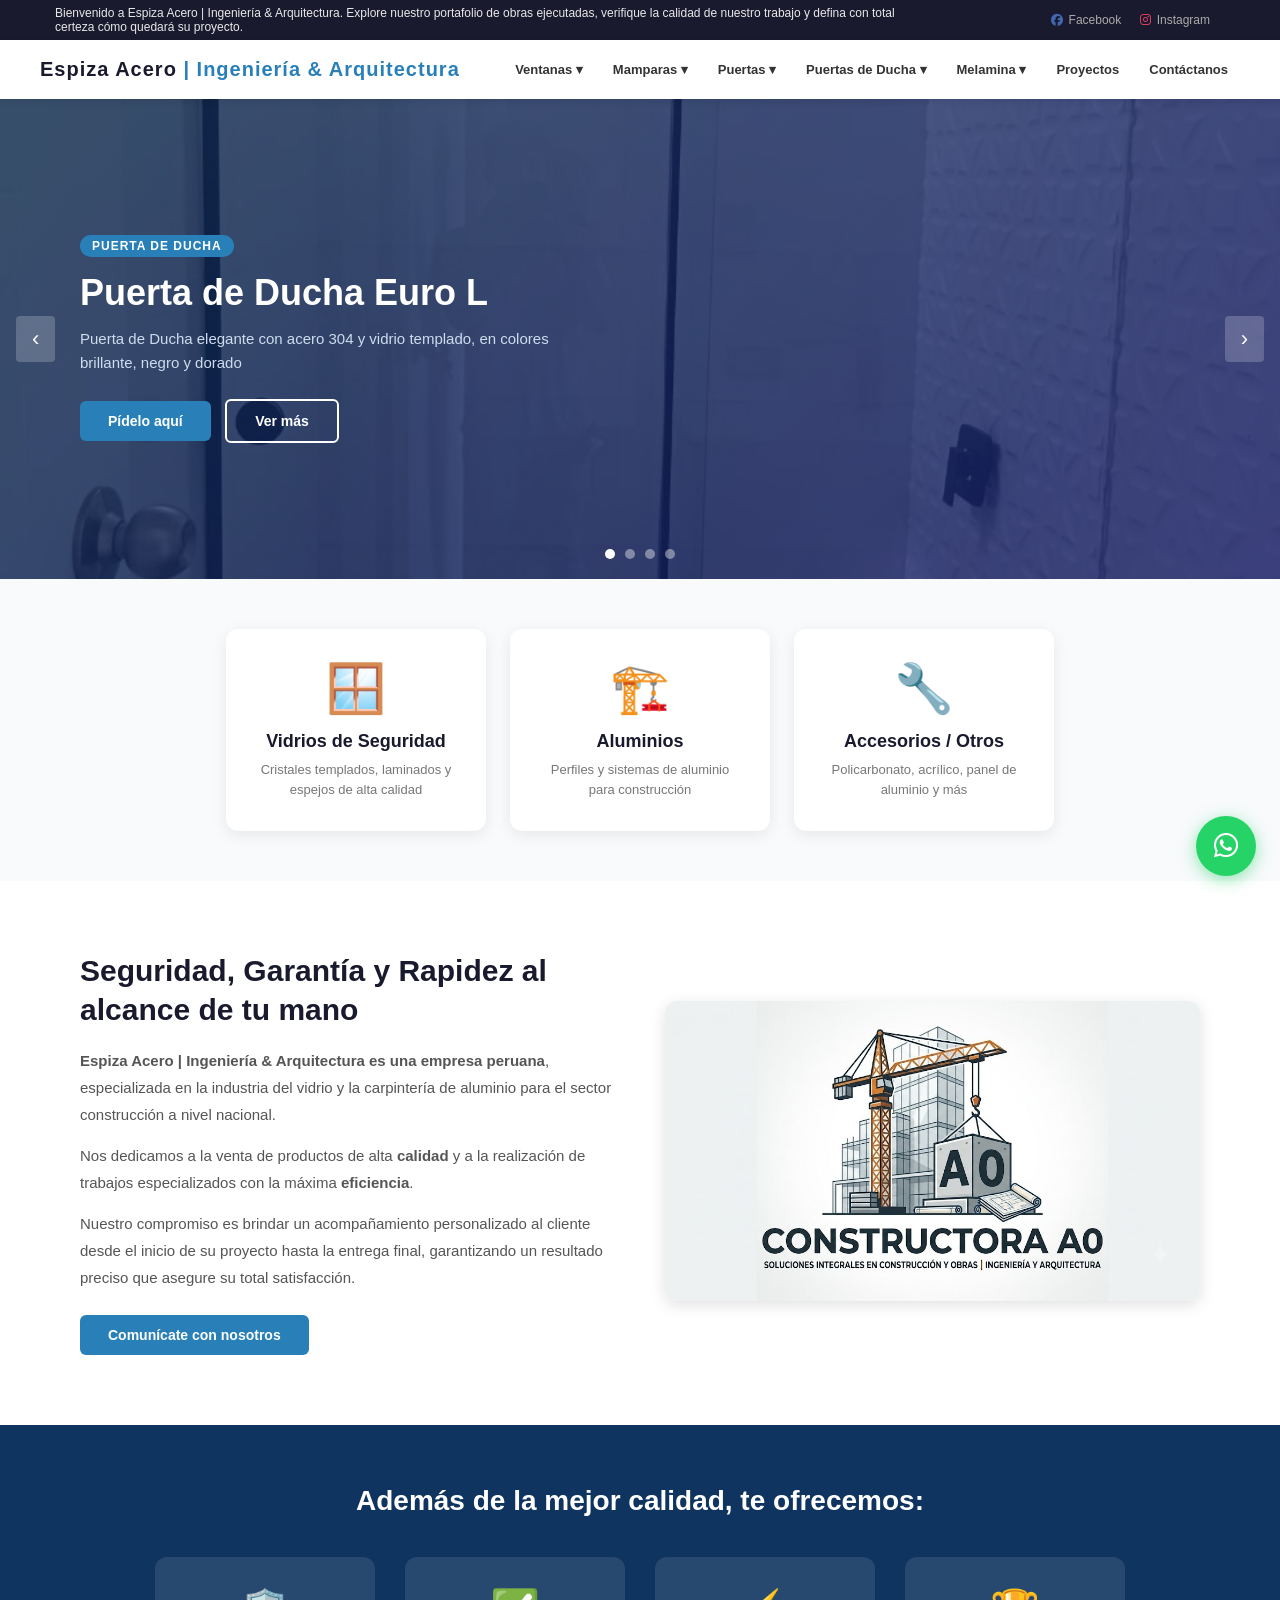
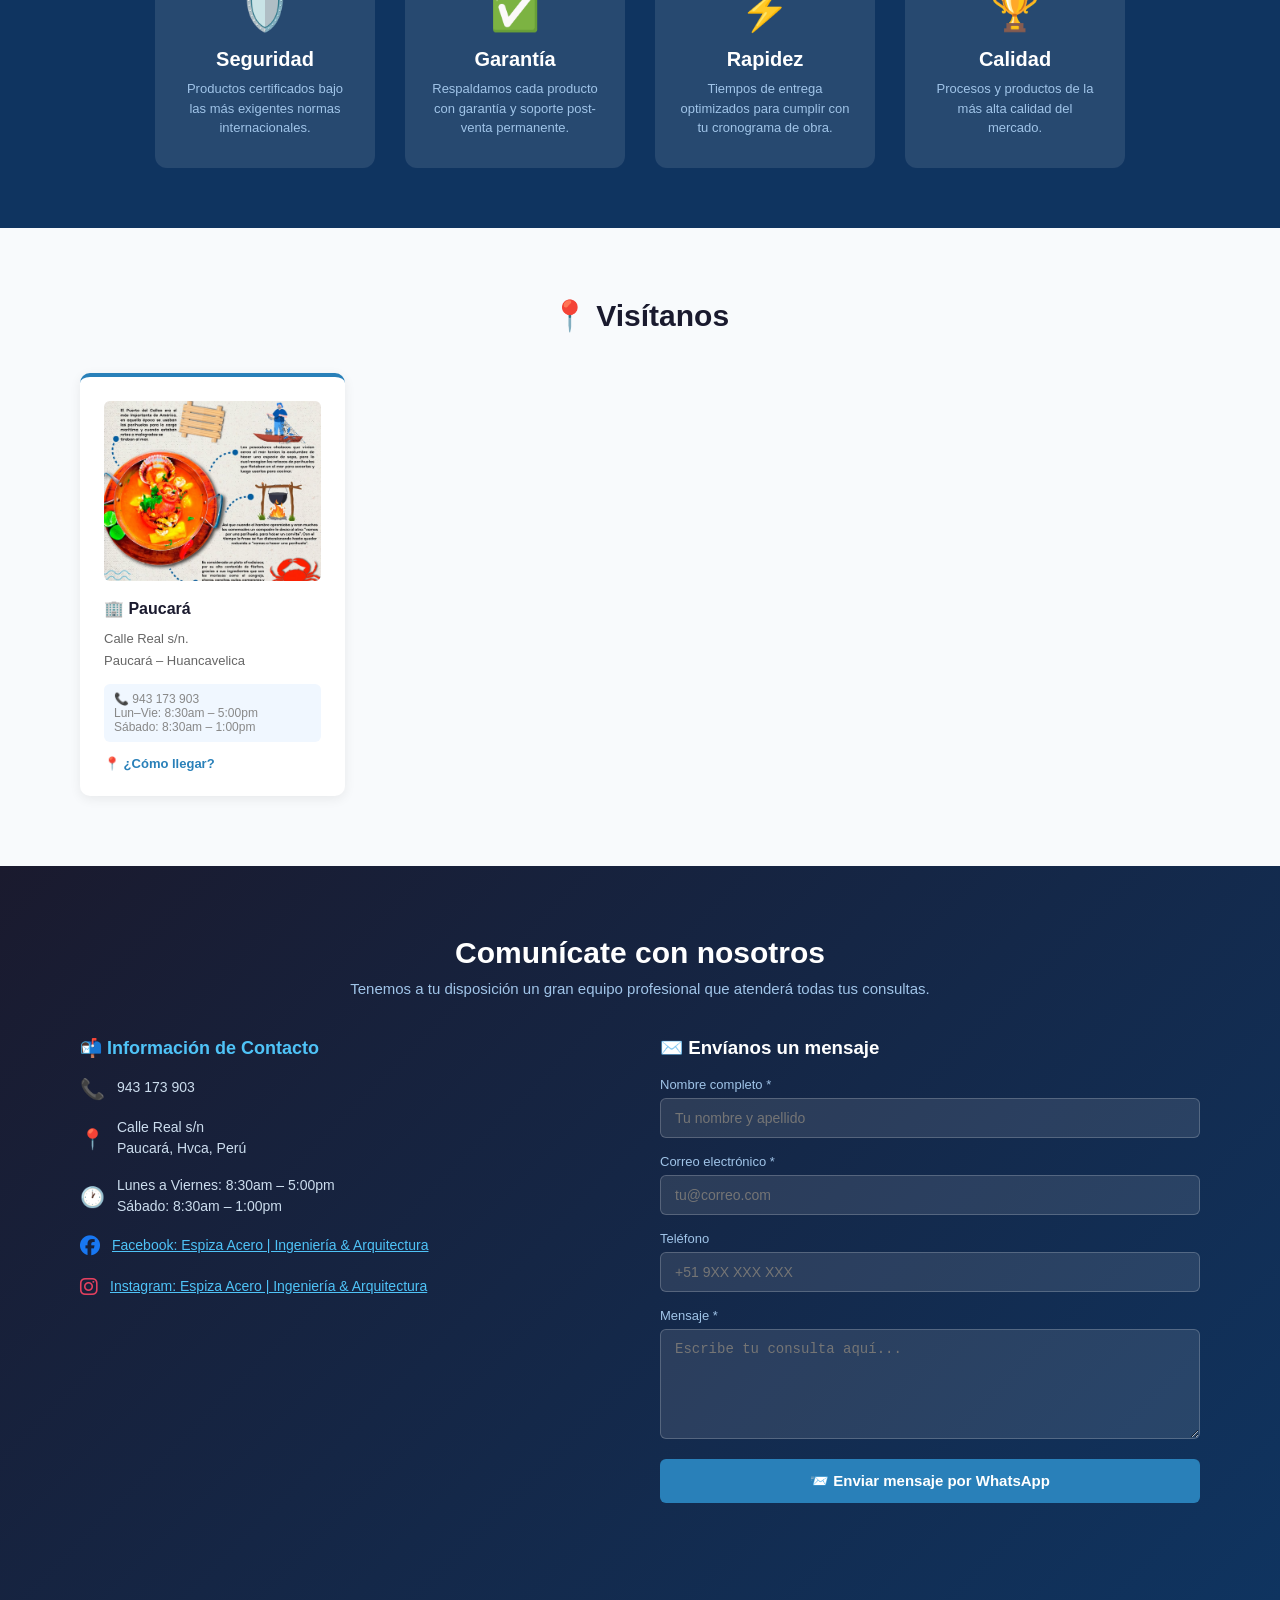
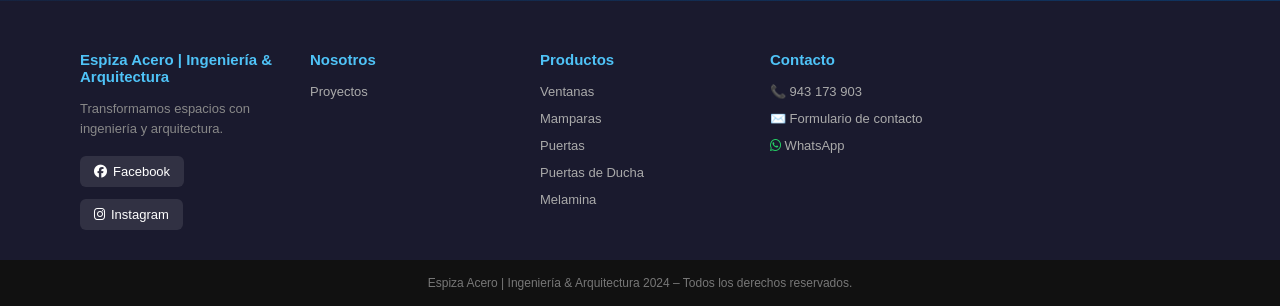
==== commit 4f48a04c: "Implementado menu hamburguesa funcional en movil" ====
--- a/index.html
+++ b/index.html
@@ -180,6 +180,16 @@
     console.error(e);
     document.getElementById('slides').innerHTML = '<div class="aviso-error">No se pudo cargar el contenido. Abre la web desde un servidor (no con doble clic en el archivo).</div>';
   });
+  /* 📌 AGREGA ESTE CÓDIGO AQUÍ ABAJO, al final del script principal */
+  document.addEventListener('click', function(e) {
+    const btn = e.target.closest('.nav-toggle') || e.target.closest('.menu-toggle');
+    if (btn) {
+      const menu = document.querySelector('#nav ul') || document.querySelector('#nav .nav-links');
+      if (menu) {
+        menu.classList.toggle('active');
+      }
+    }
+  });
 </script>
 </body>
 </html>
--- a/style.css
+++ b/style.css
@@ -643,64 +643,48 @@
   .slides { transition: none; }
   .galeria-item, .cat-card { transition: none; }
 }
-/* Estilos generales de la cabecera / menú */
-#nav {
-  display: flex;
-  justify-content: space-between;
-  align-items: center;
-  background-color: #ffffff;
-  padding: 12px 20px;
-  box-shadow: 0 2px 5px rgba(0,0,0,0.1);
-  position: relative;
-  z-index: 1000;
-}
-
-/* Enlaces del menú en pantalla grande */
-#nav .nav-links {
-  display: flex;
-  list-style: none;
-  gap: 20px;
-  margin: 0;
-  padding: 0;
-}
-
-#nav .nav-links a {
-  text-decoration: none;
-  color: #333333;
-  font-weight: 600;
-  font-size: 15px;
-}
-
-/* Botón de 3 líneas (Hamburguesa) */
-.nav-toggle {
+/* =========================================
+   ESTILOS PARA MENÚ MÓVIL (HAMBURGUESA)
+   ========================================= */
+
+/* Por defecto en computadora el botón de 3 líneas está oculto */
+.nav-toggle, .menu-toggle {
   display: none;
   background: none;
   border: none;
   font-size: 26px;
   cursor: pointer;
-  color: #111111;
-}
-
-/* 📱 ADAPTACIÓN PARA CELULARES (Menos de 768px) */
+  color: #111;
+}
+
+/* En celulares (pantallas menores a 768px) */
 @media (max-width: 768px) {
-  .nav-toggle {
-    display: block; /* Muestra las 3 líneas a la derecha en celular */
+  /* Muestra el botón de las 3 líneas a la derecha */
+  .nav-toggle, .menu-toggle {
+    display: block !important;
+    position: absolute;
+    right: 20px;
+    top: 15px;
+    z-index: 1100;
   }
 
-  #nav .nav-links {
-    display: none; /* Oculta la lista de enlaces por defecto */
+  /* Oculta los enlaces de navegación por defecto en celular */
+  #nav ul, #nav .nav-links {
+    display: none;
     flex-direction: column;
     position: absolute;
     top: 100%;
     left: 0;
     width: 100%;
     background-color: #ffffff;
-    padding: 15px 20px;
-    box-shadow: 0 4px 6px rgba(0,0,0,0.15);
+    padding: 20px;
+    box-shadow: 0 4px 10px rgba(0,0,0,0.15);
+    z-index: 1050;
   }
 
-  #nav .nav-links.active {
-    display: flex; /* Despliega el menú cuando se presiona el botón */
+  /* Cuando se active con JavaScript, muestra el menú desplegable */
+  #nav ul.active, #nav .nav-links.active {
+    display: flex !important;
   }
 }
 /* Forzar que las redes sociales y contactos de la barra superior estén en una sola línea */
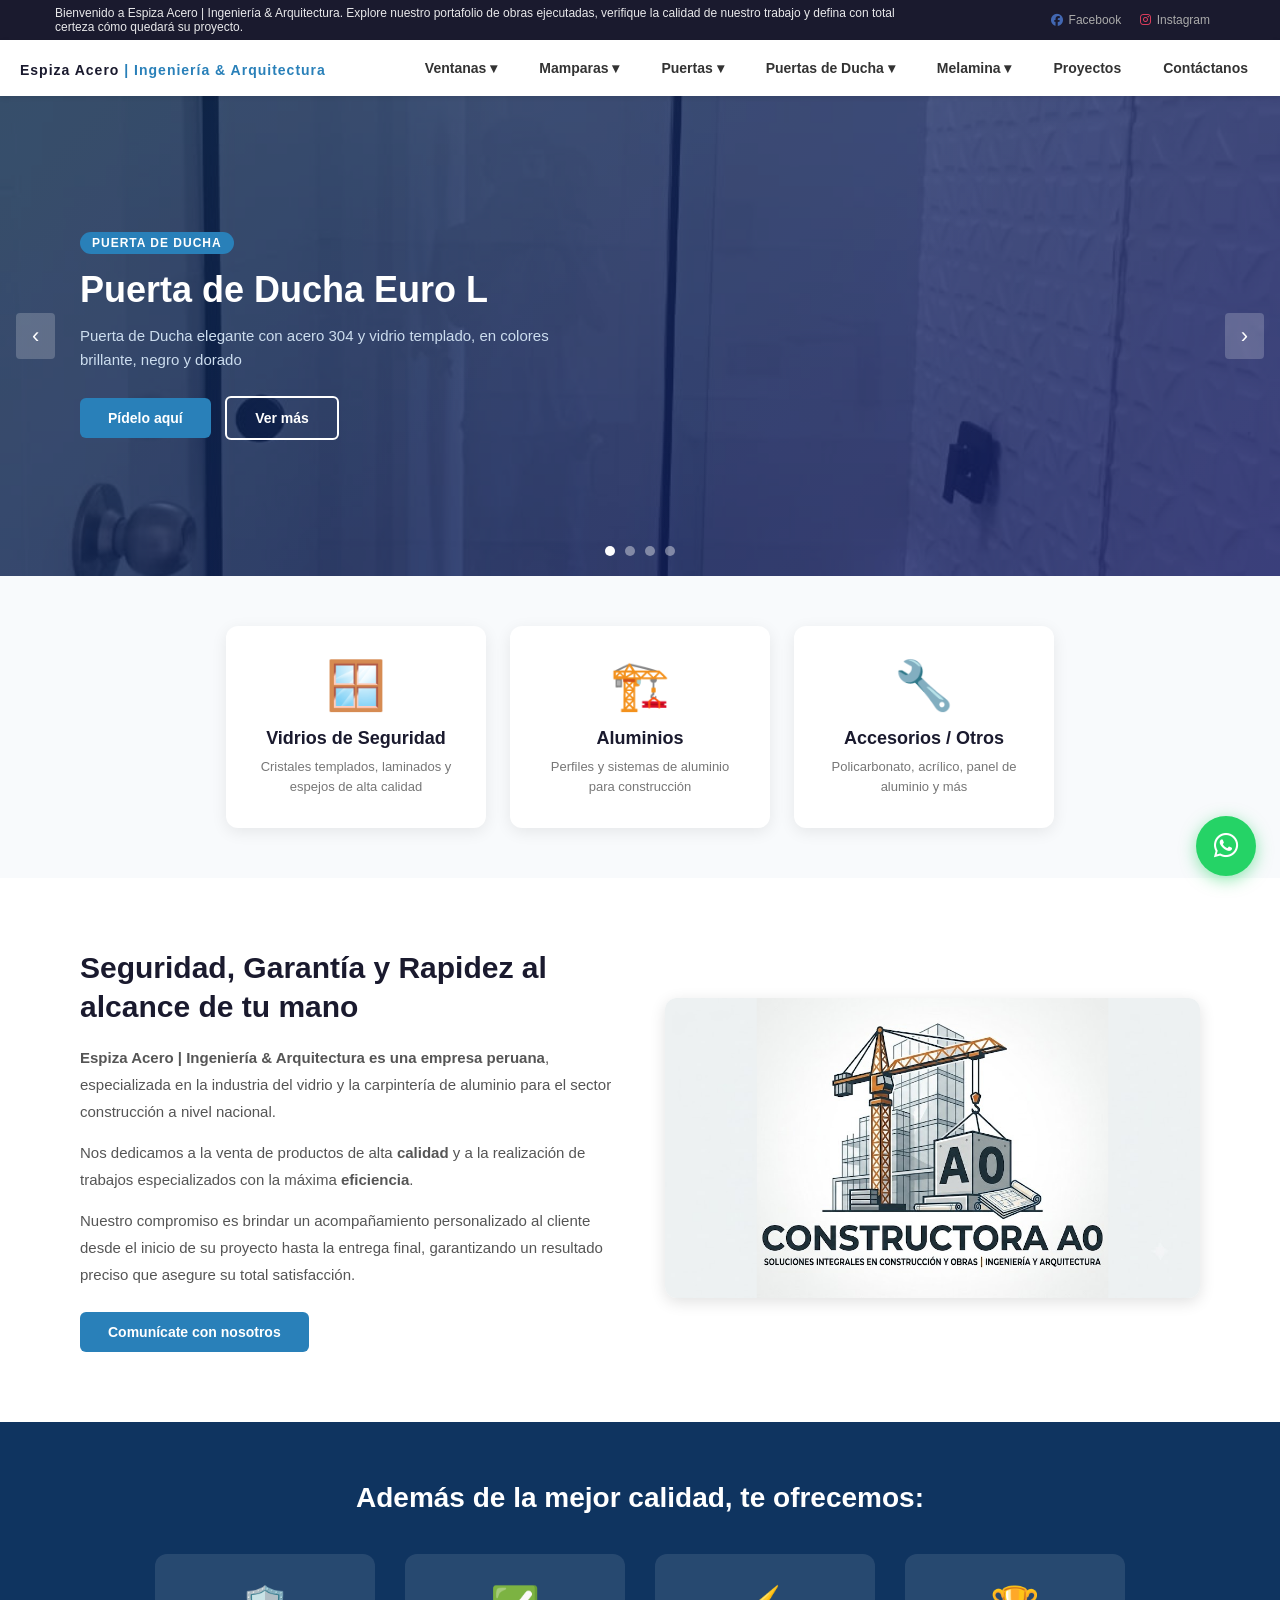
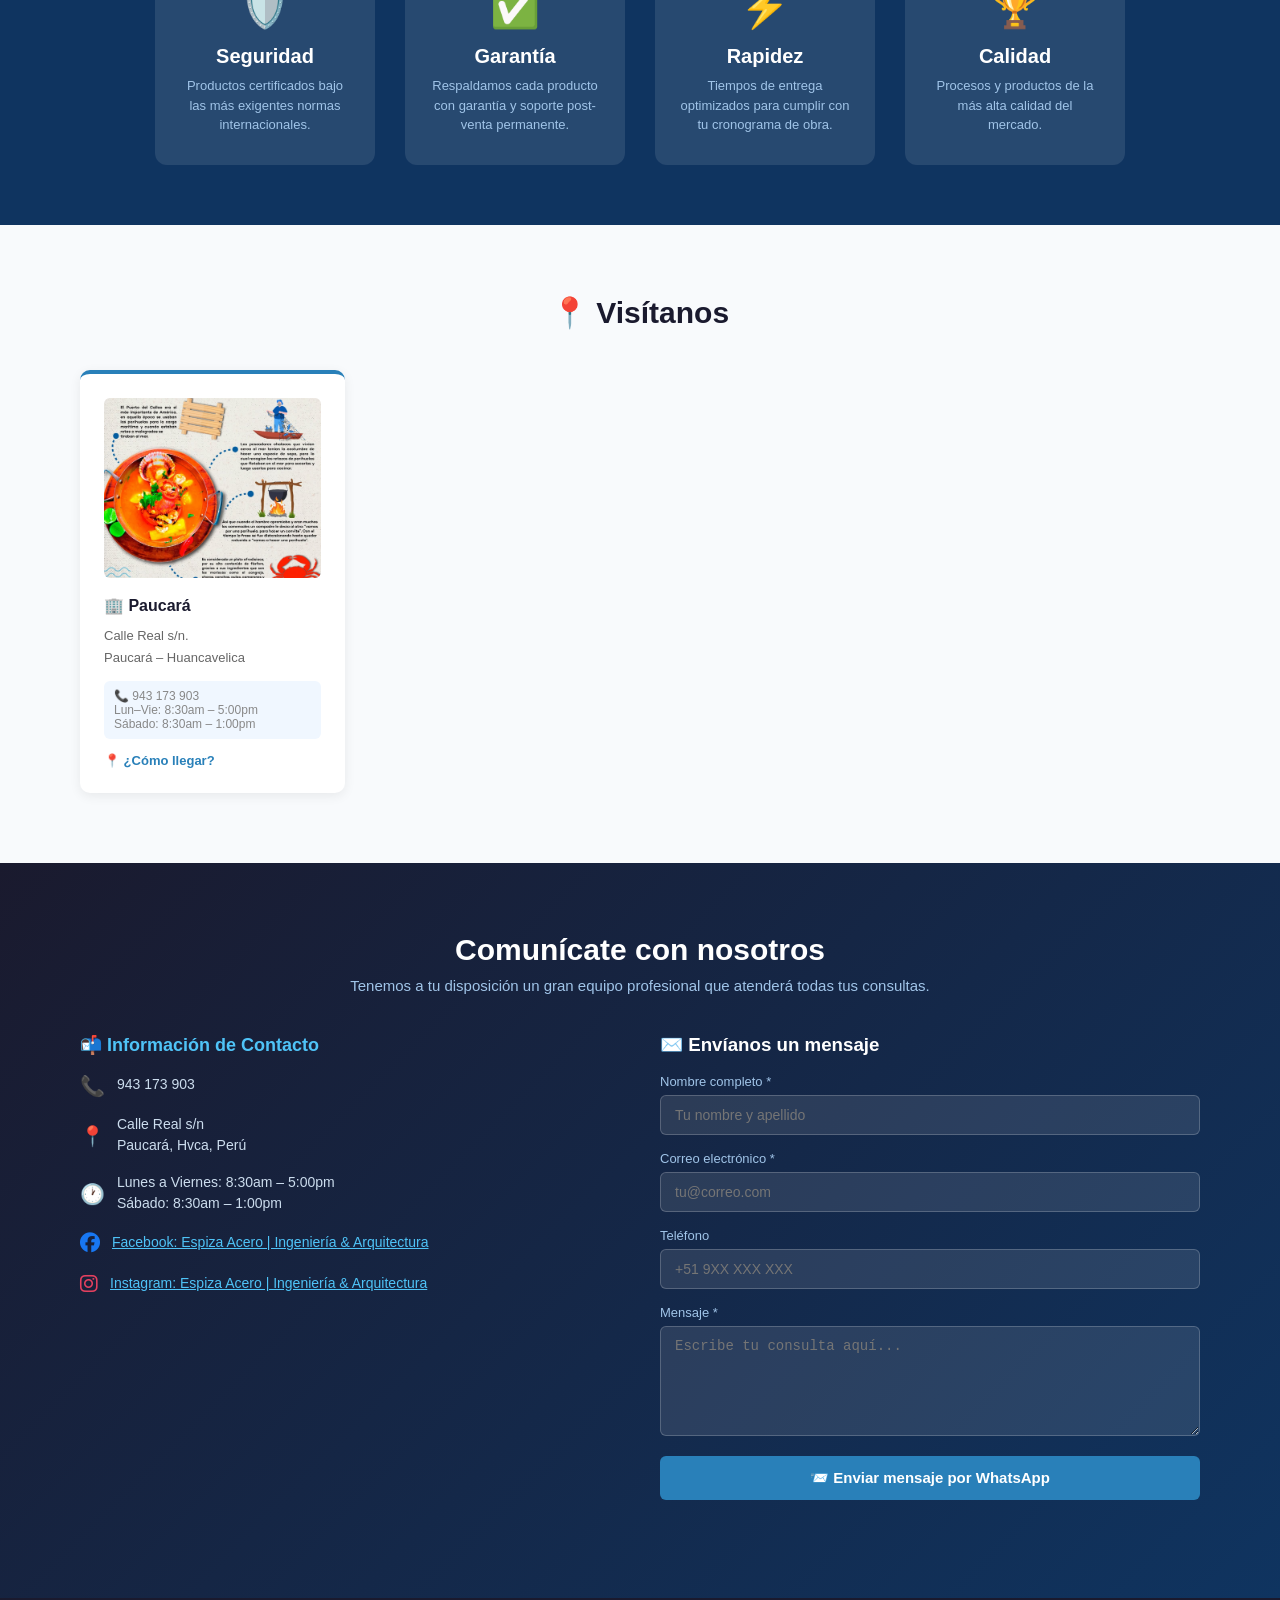
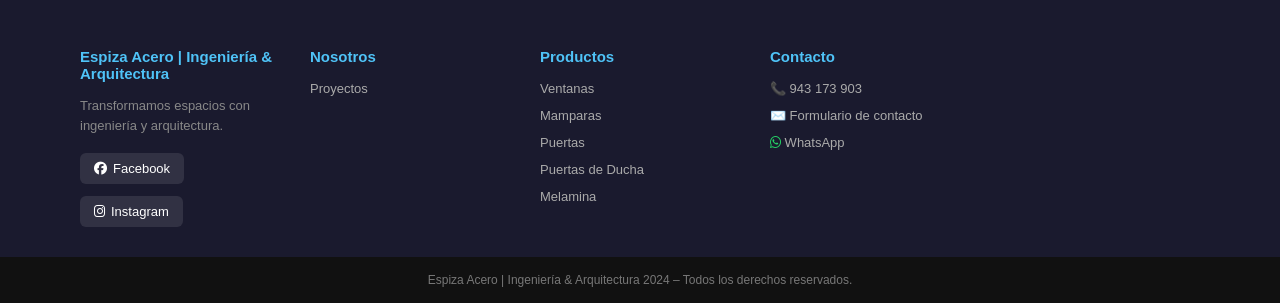
==== commit a7fb0fd5: "Menu de navegacion responsive completado" ====
--- a/index.html
+++ b/index.html
@@ -180,7 +180,7 @@
     console.error(e);
     document.getElementById('slides').innerHTML = '<div class="aviso-error">No se pudo cargar el contenido. Abre la web desde un servidor (no con doble clic en el archivo).</div>';
   });
-  /* 📌 AGREGA ESTE CÓDIGO AQUÍ ABAJO, al final del script principal */
+/* Controlador del botón hamburguesa para celulares */
   document.addEventListener('click', function(e) {
     const btn = e.target.closest('.nav-toggle') || e.target.closest('.menu-toggle');
     if (btn) {
@@ -188,8 +188,7 @@
       if (menu) {
         menu.classList.toggle('active');
       }
-    }
-  });
+    }  });
 </script>
 </body>
 </html>
--- a/style.css
+++ b/style.css
@@ -699,4 +699,84 @@
   display: inline-flex;
   align-items: center;
   margin-right: 15px; /* Espacio entre Facebook e Instagram */
+}
+/* =========================================
+   ESTILOS DE NAVEGACIÓN Y MENÚ MÓVIL
+   ========================================= */
+
+/* Estilos para Pantallas Grandes (Computadoras) */
+#nav {
+  display: flex;
+  justify-content: space-between;
+  align-items: center;
+  background-color: #ffffff;
+  padding: 12px 20px;
+  box-shadow: 0 2px 5px rgba(0,0,0,0.1);
+  position: relative;
+  z-index: 1000;
+}
+
+#nav .nav-links, #nav ul {
+  display: flex;
+  list-style: none;
+  gap: 18px;
+  margin: 0;
+  padding: 0;
+}
+
+#nav a {
+  text-decoration: none;
+  color: #333333;
+  font-weight: 600;
+  font-size: 14px;
+}
+
+/* El botón de 3 líneas permanece oculto en computadoras */
+.nav-toggle, .menu-toggle {
+  display: none;
+  background: none;
+  border: none;
+  font-size: 26px;
+  cursor: pointer;
+  color: #111111;
+}
+
+/* 📱 ADAPTACIÓN EXCLUSIVA PARA CELULARES (Menos de 768px) */
+@media (max-width: 768px) {
+  /* Muestra el botón hamburguesa arriba a la derecha */
+  .nav-toggle, .menu-toggle {
+    display: block !important;
+    position: absolute;
+    right: 20px;
+    top: 15px;
+    z-index: 1100;
+  }
+
+  /* Oculta la lista del menú por defecto */
+  #nav .nav-links, #nav ul {
+    display: none !important;
+    flex-direction: column;
+    position: absolute;
+    top: 100%;
+    left: 0;
+    width: 100%;
+    background-color: #111111; /* Fondo oscuro elegante */
+    padding: 20px;
+    box-shadow: 0 4px 10px rgba(0,0,0,0.3);
+    z-index: 1050;
+  }
+
+  /* Estilo de los enlaces en el desplegable celular */
+  #nav .nav-links a, #nav ul a {
+    color: #ffffff !important;
+    padding: 12px 0;
+    font-size: 16px;
+    border-bottom: 1px solid #222;
+    display: block;
+  }
+
+  /* Despliega el menú cuando tiene la clase activa */
+  #nav .nav-links.active, #nav ul.active {
+    display: flex !important;
+  }
 }
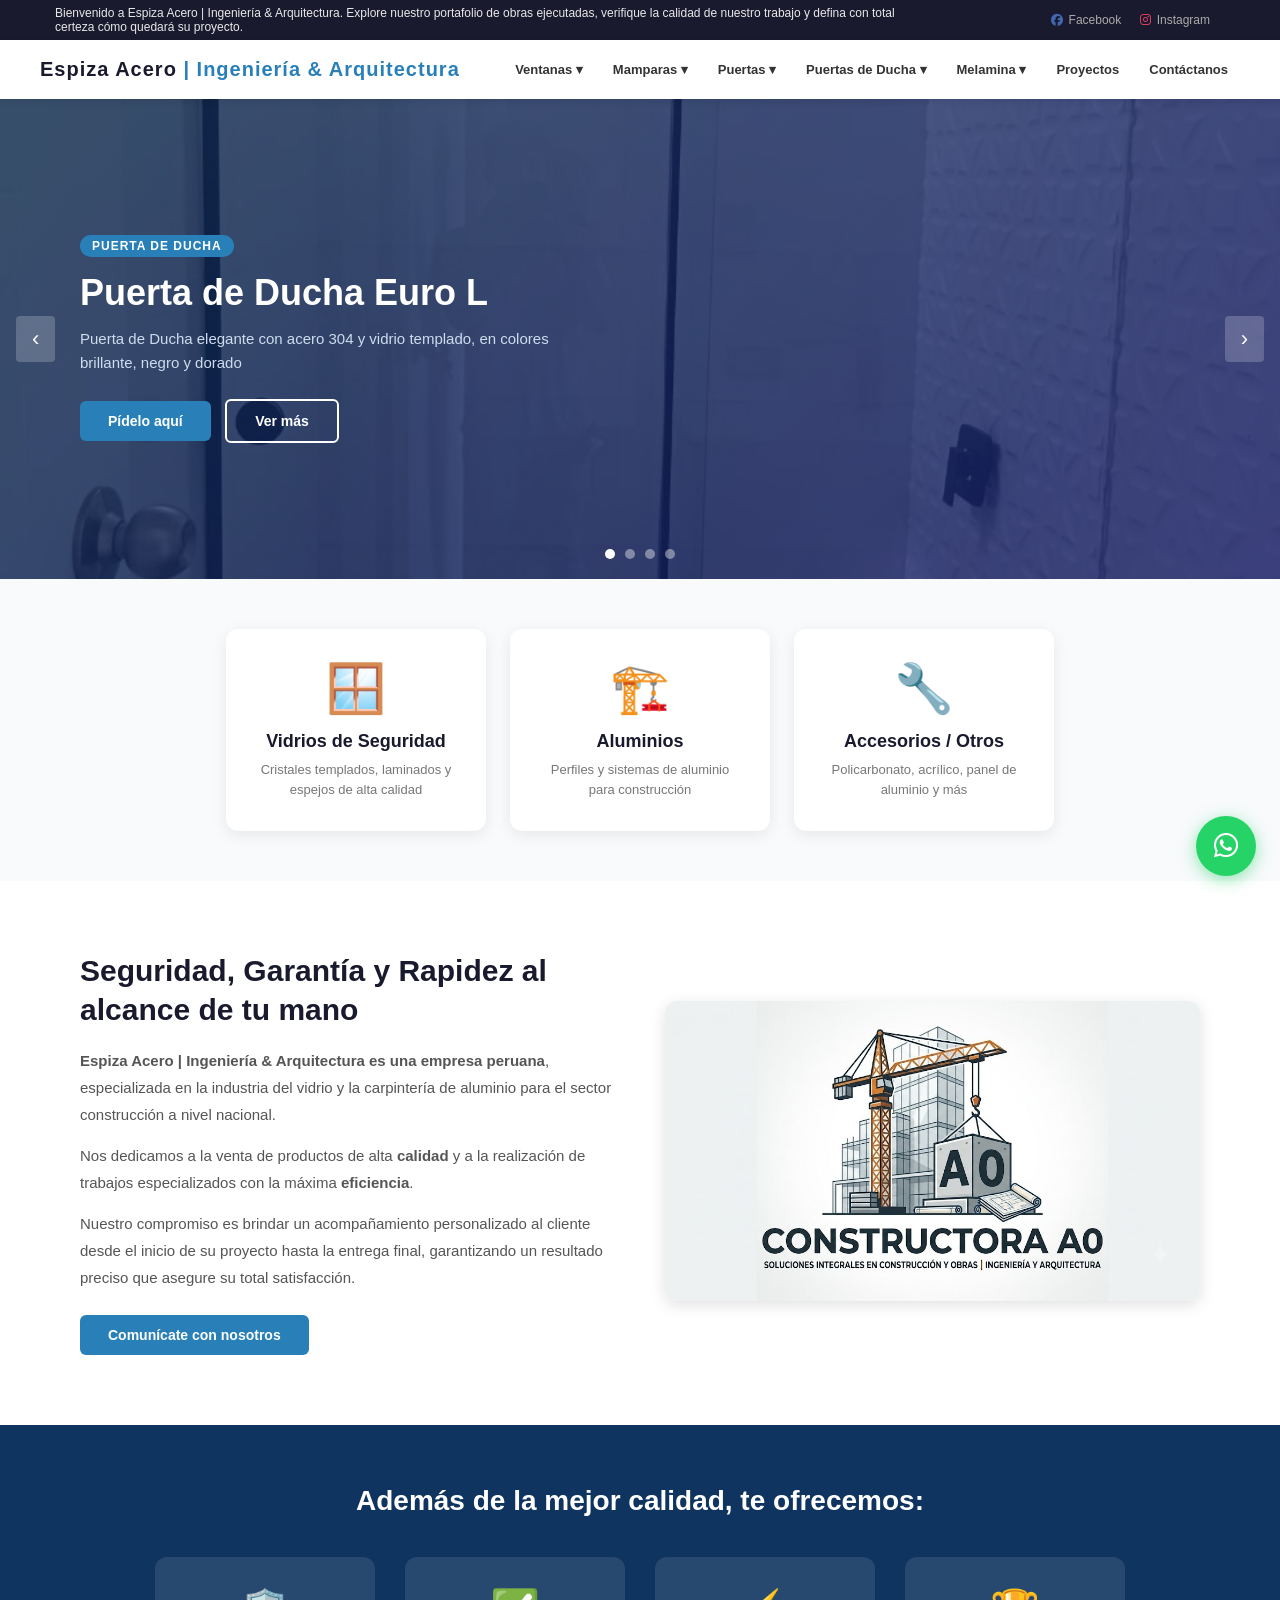
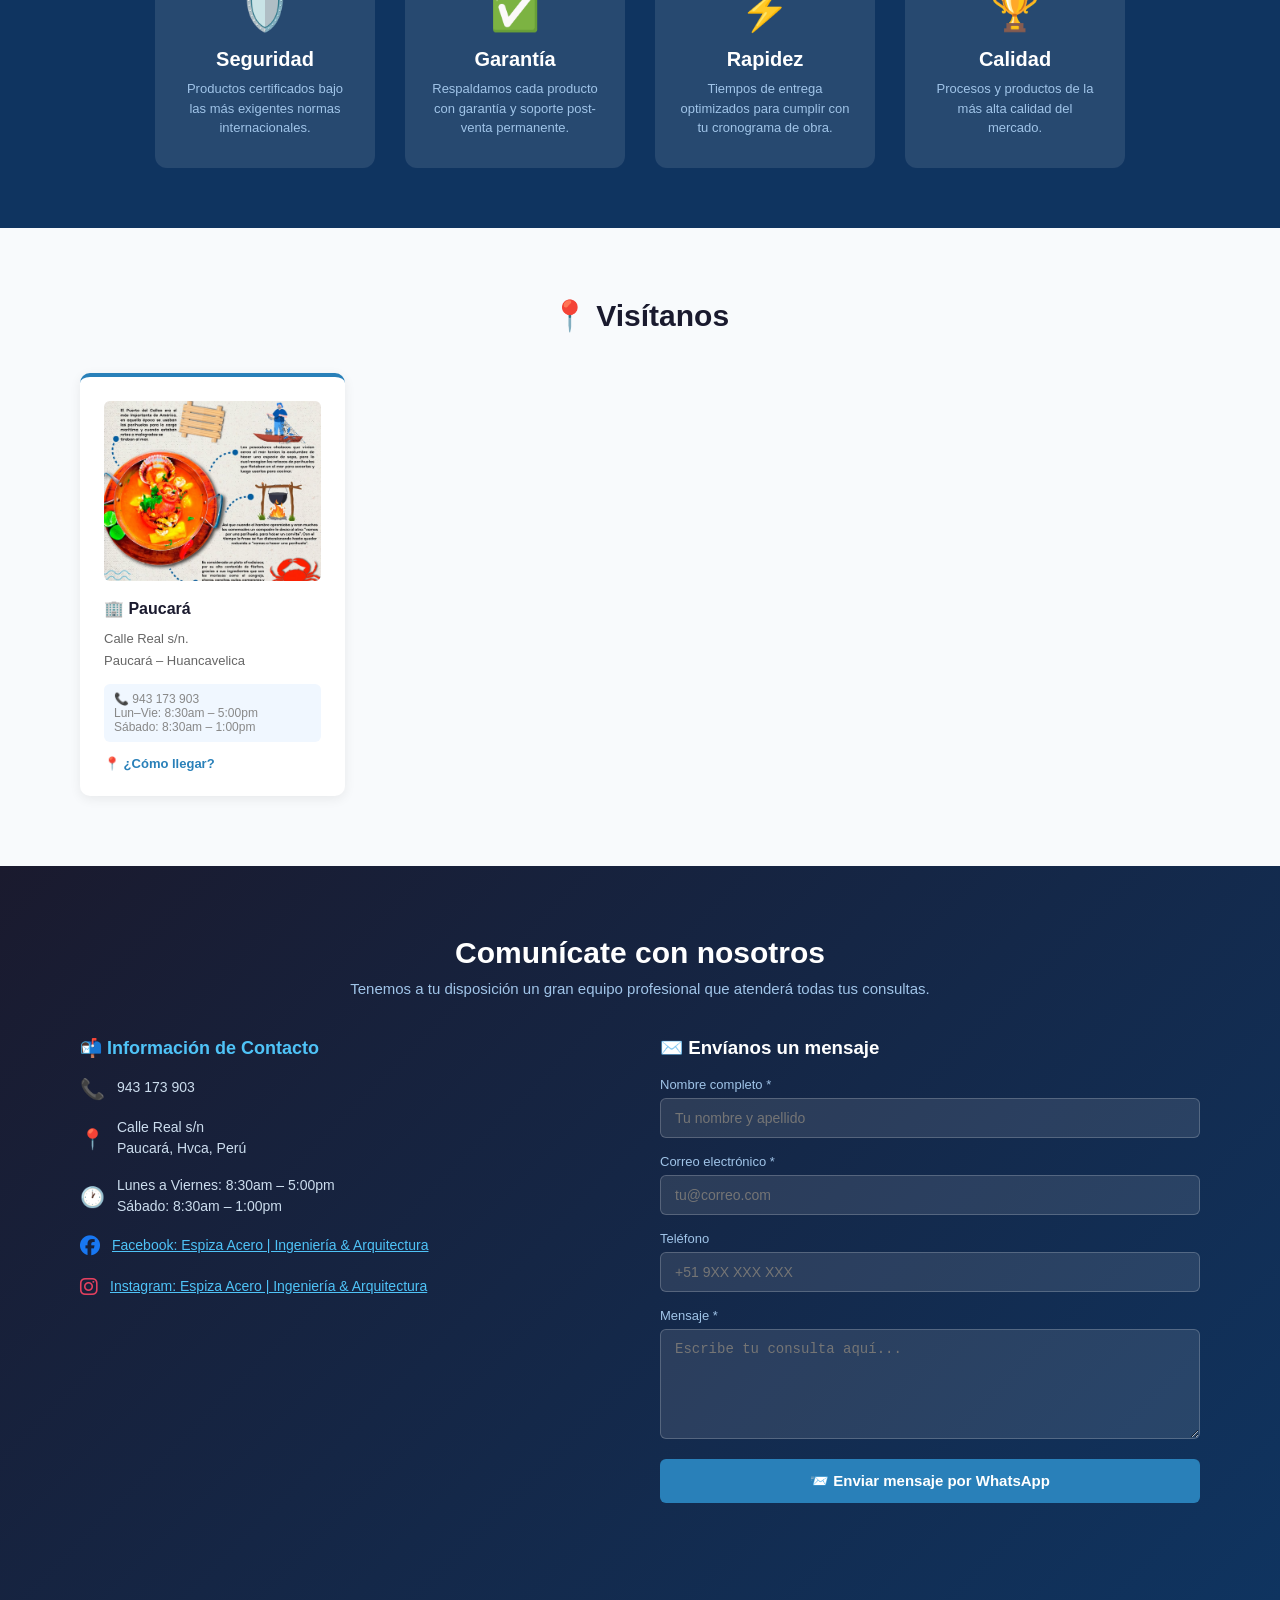
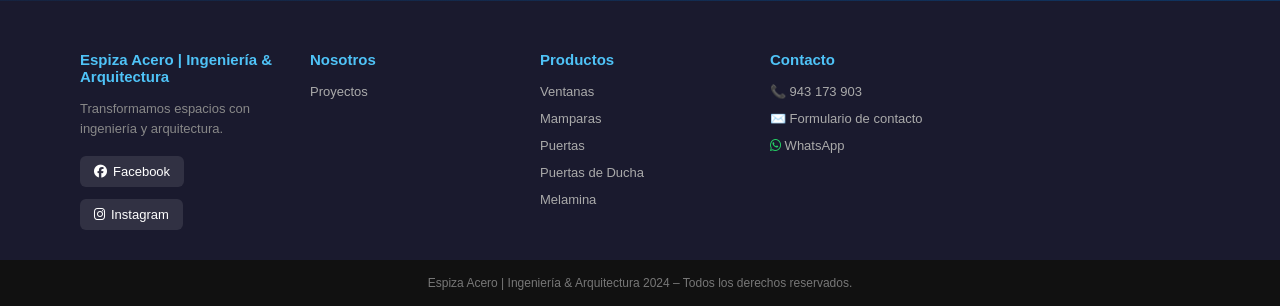
==== commit c6df5a63: "Menu de navegacion responsive completado" ====
--- a/index.html
+++ b/index.html
@@ -65,6 +65,7 @@
 <button class="scroll-top" id="scrollTop" aria-label="Subir">↑</button>
 
 <script src="js/site.js"></script>
+<script src="js/menu-movil.js"></script>
 <script>
   const E = window.Espiza;
 
@@ -180,15 +181,7 @@
     console.error(e);
     document.getElementById('slides').innerHTML = '<div class="aviso-error">No se pudo cargar el contenido. Abre la web desde un servidor (no con doble clic en el archivo).</div>';
   });
-/* Controlador del botón hamburguesa para celulares */
-  document.addEventListener('click', function(e) {
-    const btn = e.target.closest('.nav-toggle') || e.target.closest('.menu-toggle');
-    if (btn) {
-      const menu = document.querySelector('#nav ul') || document.querySelector('#nav .nav-links');
-      if (menu) {
-        menu.classList.toggle('active');
-      }
-    }  });
+
 </script>
 </body>
 </html>
--- a/style.css
+++ b/style.css
@@ -643,140 +643,97 @@
   .slides { transition: none; }
   .galeria-item, .cat-card { transition: none; }
 }
-/* =========================================
-   ESTILOS PARA MENÚ MÓVIL (HAMBURGUESA)
-   ========================================= */
-
-/* Por defecto en computadora el botón de 3 líneas está oculto */
-.nav-toggle, .menu-toggle {
+
+/* ══════════════════════════════════════════
+   MENÚ MÓVIL (HAMBURGUESA)
+   ══════════════════════════════════════════ */
+
+/* Topbar: Facebook e Instagram en una sola línea */
+.topbar, .topbar > div, .info-item { display: flex; align-items: center; flex-direction: row; }
+.topbar a, .info-item a { display: inline-flex; align-items: center; margin-right: 15px; }
+
+/* Computadora: el botón no se ve */
+.nav-toggle {
   display: none;
   background: none;
   border: none;
-  font-size: 26px;
+  font-size: 28px;
+  line-height: 1;
+  padding: 6px 10px;
   cursor: pointer;
-  color: #111;
-}
-
-/* En celulares (pantallas menores a 768px) */
+  color: #1a1a2e;
+}
+
 @media (max-width: 768px) {
-  /* Muestra el botón de las 3 líneas a la derecha */
-  .nav-toggle, .menu-toggle {
-    display: block !important;
-    position: absolute;
-    right: 20px;
-    top: 15px;
-    z-index: 1100;
+  #nav {
+    flex-wrap: nowrap;
+    padding: 10px 16px;
   }
-
-  /* Oculta los enlaces de navegación por defecto en celular */
-  #nav ul, #nav .nav-links {
+  .nav-toggle { display: block; margin-left: auto; }
+
+  /* Lista oculta hasta tocar ☰ */
+  #nav .nav-links {
     display: none;
     flex-direction: column;
+    flex-wrap: nowrap;
+    gap: 0;
     position: absolute;
     top: 100%;
     left: 0;
     width: 100%;
-    background-color: #ffffff;
-    padding: 20px;
-    box-shadow: 0 4px 10px rgba(0,0,0,0.15);
+    max-height: calc(100vh - 70px);
+    overflow-y: auto;
+    background: #fff;
+    padding: 6px 0 12px;
+    box-shadow: 0 8px 16px rgba(0,0,0,.18);
     z-index: 1050;
   }
-
-  /* Cuando se active con JavaScript, muestra el menú desplegable */
-  #nav ul.active, #nav .nav-links.active {
-    display: flex !important;
+  #nav .nav-links.active { display: flex; }
+
+  #nav .nav-links > li { width: 100%; border-bottom: 1px solid #eee; }
+  #nav .nav-links > li > a {
+    padding: 14px 20px;
+    font-size: 15px;
+    border-radius: 0;
   }
-}
-/* Forzar que las redes sociales y contactos de la barra superior estén en una sola línea */
-.topbar, .topbar > div, .info-item {
-  display: flex;
-  align-items: center;
-  flex-direction: row;
-}
-
-/* Espaciado horizontal entre los íconos de Facebook e Instagram */
-.topbar a, .info-item a {
-  display: inline-flex;
-  align-items: center;
-  margin-right: 15px; /* Espacio entre Facebook e Instagram */
-}
-/* =========================================
-   ESTILOS DE NAVEGACIÓN Y MENÚ MÓVIL
-   ========================================= */
-
-/* Estilos para Pantallas Grandes (Computadoras) */
-#nav {
-  display: flex;
-  justify-content: space-between;
-  align-items: center;
-  background-color: #ffffff;
-  padding: 12px 20px;
-  box-shadow: 0 2px 5px rgba(0,0,0,0.1);
-  position: relative;
-  z-index: 1000;
-}
-
-#nav .nav-links, #nav ul {
-  display: flex;
-  list-style: none;
-  gap: 18px;
-  margin: 0;
-  padding: 0;
-}
-
-#nav a {
-  text-decoration: none;
-  color: #333333;
-  font-weight: 600;
-  font-size: 14px;
-}
-
-/* El botón de 3 líneas permanece oculto en computadoras */
-.nav-toggle, .menu-toggle {
-  display: none;
-  background: none;
-  border: none;
-  font-size: 26px;
-  cursor: pointer;
-  color: #111111;
-}
-
-/* 📱 ADAPTACIÓN EXCLUSIVA PARA CELULARES (Menos de 768px) */
+
+  /* Submenú (acordeón): cerrado por defecto, también ignora :hover */
+  #nav .nav-links .dropdown,
+  #nav .nav-links > li:hover .dropdown {
+    display: none;
+    position: static;
+    box-shadow: none;
+    border-radius: 0;
+    min-width: 0;
+    background: #f5f9fc;
+  }
+  #nav .nav-links > li.open .dropdown { display: block; }
+  #nav .nav-links .dropdown a { padding: 12px 20px 12px 36px; font-size: 14px; }
+  #nav .nav-links > li.open > a { background: #2980b9; color: #fff; }
+  /* ── Cabecera en celular: texto pequeño y centrado ── */
 @media (max-width: 768px) {
-  /* Muestra el botón hamburguesa arriba a la derecha */
-  .nav-toggle, .menu-toggle {
-    display: block !important;
-    position: absolute;
-    right: 20px;
-    top: 15px;
-    z-index: 1100;
+  .topbar { padding: 8px 14px; }
+
+  .topbar > div {
+    flex-direction: column !important;
+    justify-content: center !important;
+    gap: 8px !important;
+    padding: 0 !important;
+    text-align: center;
   }
 
-  /* Oculta la lista del menú por defecto */
-  #nav .nav-links, #nav ul {
-    display: none !important;
-    flex-direction: column;
-    position: absolute;
-    top: 100%;
-    left: 0;
-    width: 100%;
-    background-color: #111111; /* Fondo oscuro elegante */
-    padding: 20px;
-    box-shadow: 0 4px 10px rgba(0,0,0,0.3);
-    z-index: 1050;
+  .topbar > div > span {
+    max-width: 100% !important;
+    font-size: 10.5px !important;
+    line-height: 1.45;
   }
 
-  /* Estilo de los enlaces en el desplegable celular */
-  #nav .nav-links a, #nav ul a {
-    color: #ffffff !important;
-    padding: 12px 0;
-    font-size: 16px;
-    border-bottom: 1px solid #222;
-    display: block;
+  .topbar > div > div {
+    display: flex;
+    justify-content: center;
+    gap: 18px;
   }
 
-  /* Despliega el menú cuando tiene la clase activa */
-  #nav .nav-links.active, #nav ul.active {
-    display: flex !important;
-  }
+  .topbar a { margin-right: 0; font-size: 11px; }
+}
 }
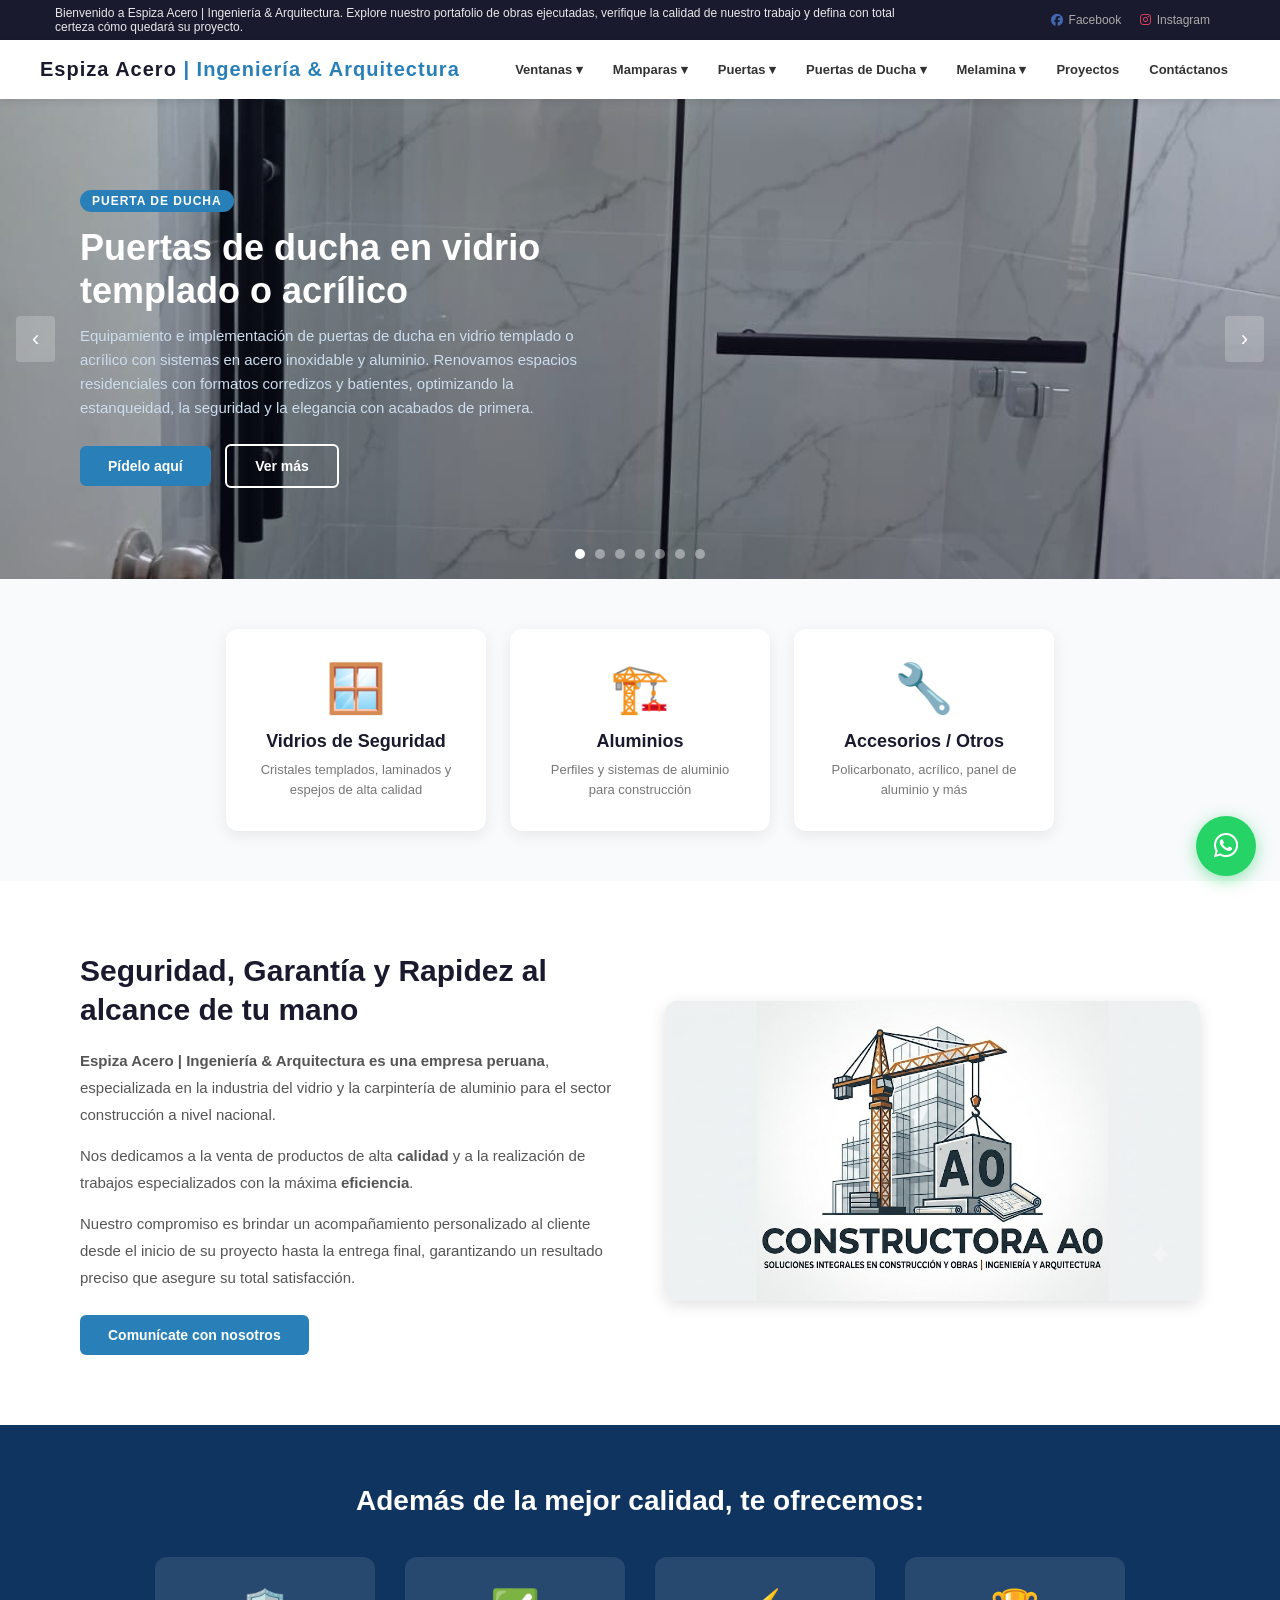
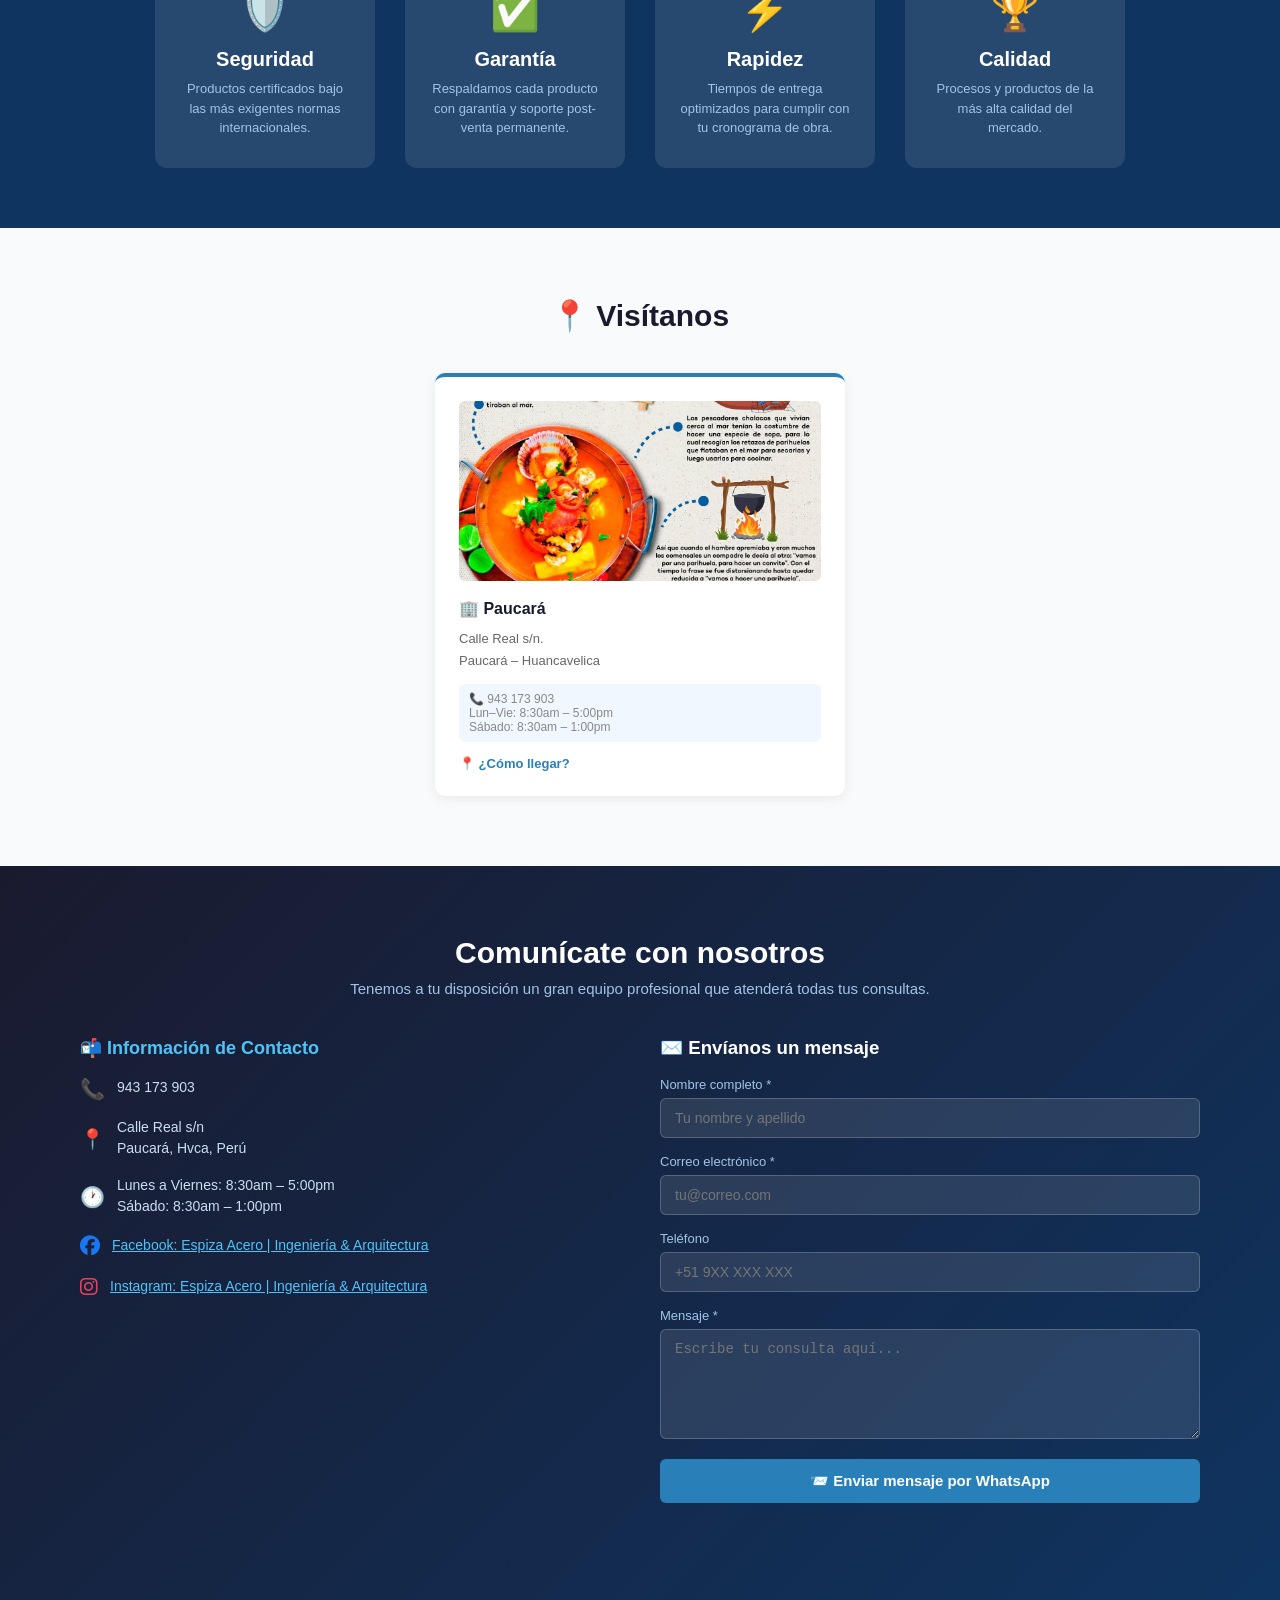
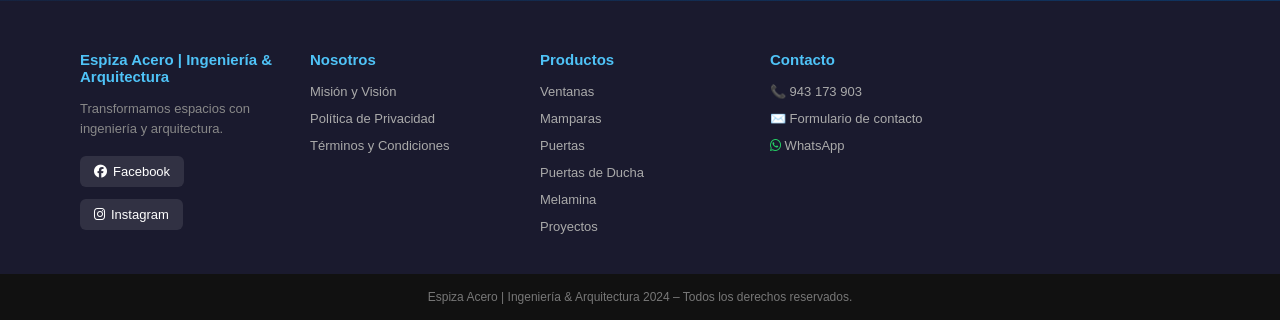
==== commit 50920b7b: "modificacion proyectos para imagenes" ====
--- a/index.html
+++ b/index.html
@@ -47,7 +47,7 @@
   <p class="sub" id="contactoSub"></p>
   <div class="contacto-grid">
     <div class="contacto-info" id="contactoInfo"></div>
-    <div class="contacto-form">
+    <div class="contacto-form" id="formContacto">
       <h3>✉️ Envíanos un mensaje</h3><br>
       <div class="form-group"><label for="fNombre">Nombre completo *</label><input id="fNombre" type="text" placeholder="Tu nombre y apellido"></div>
       <div class="form-group"><label for="fCorreo">Correo electrónico *</label><input id="fCorreo" type="email" placeholder="tu@correo.com"></div>
@@ -177,6 +177,18 @@
       const texto = `Hola, soy ${v('fNombre')}.\n${v('fMensaje')}\n\nCorreo: ${v('fCorreo')}` + (v('fTel') ? `\nTeléfono: ${v('fTel')}` : '');
       window.open(E.wa(texto), '_blank', 'noopener');
     });
+
+    /* ── Si la dirección trae #algo, ir ahí cuando ya cargó todo ── */
+    if (location.hash) {
+      const irAlDestino = () => {
+        try {
+          const destino = document.querySelector(location.hash);
+          if (destino) destino.scrollIntoView();
+        } catch (e) {}
+      };
+      setTimeout(irAlDestino, 150);
+      setTimeout(irAlDestino, 700);
+    }
   }).catch((e) => {
     console.error(e);
     document.getElementById('slides').innerHTML = '<div class="aviso-error">No se pudo cargar el contenido. Abre la web desde un servidor (no con doble clic en el archivo).</div>';
--- a/style.css
+++ b/style.css
@@ -736,4 +736,29 @@
 
   .topbar a { margin-right: 0; font-size: 11px; }
 }
-}+}
+/* ── Sedes: tarjeta centrada debajo del título ── */
+.sedes-grid {
+  display: flex;
+  justify-content: center;
+  flex-wrap: wrap;
+}
+.sede-card {
+  width: 100%;
+  max-width: 410px;
+}
+/* ── Carrusel: imágenes más visibles ── */
+.slide-bg { opacity: .9; }
+/* ── Botones de cotizar en celular: uno debajo del otro, centrados ── */
+@media (max-width: 768px) {
+  .cta-producto .btn {
+    display: block;
+    width: 100%;
+    max-width: 300px;
+    margin: 0 auto 14px !important;
+    text-align: center;
+  }
+  .cta-producto .btn:last-of-type { margin-bottom: 0 !important; }
+}
+/* ── Al ir al formulario, dejar espacio para el menú fijo ── */
+#formContacto { scroll-margin-top: 90px; }
